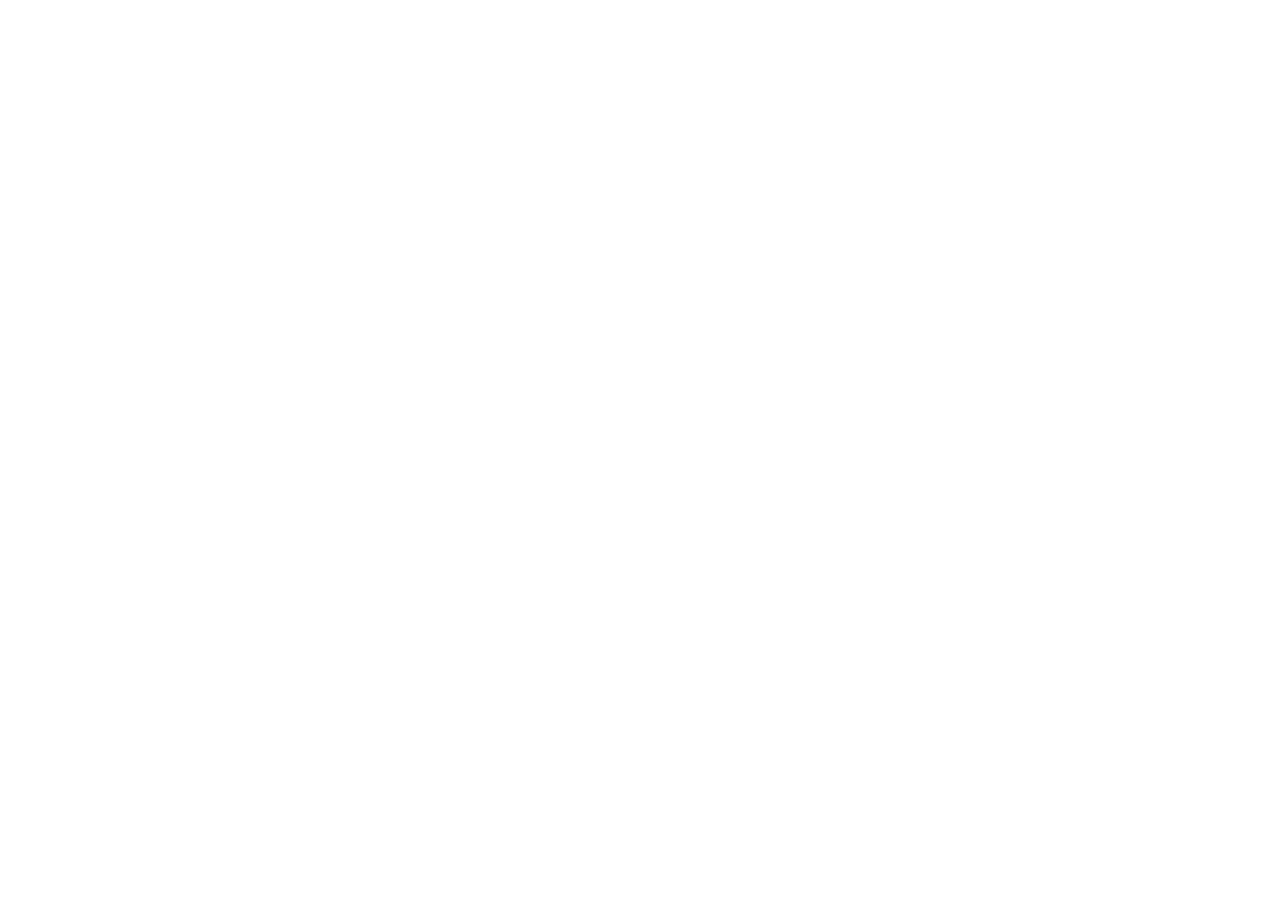
==== pages/about.html @ 27c42c1c "base code" ====
<!DOCTYPE html>
<html lang="en">
<head>
    <meta charset="UTF-8">
    <meta name="viewport" content="width=device-width, initial-scale=1.0">
    <title>About</title>
</head>
<body>
    
</body>
</html>
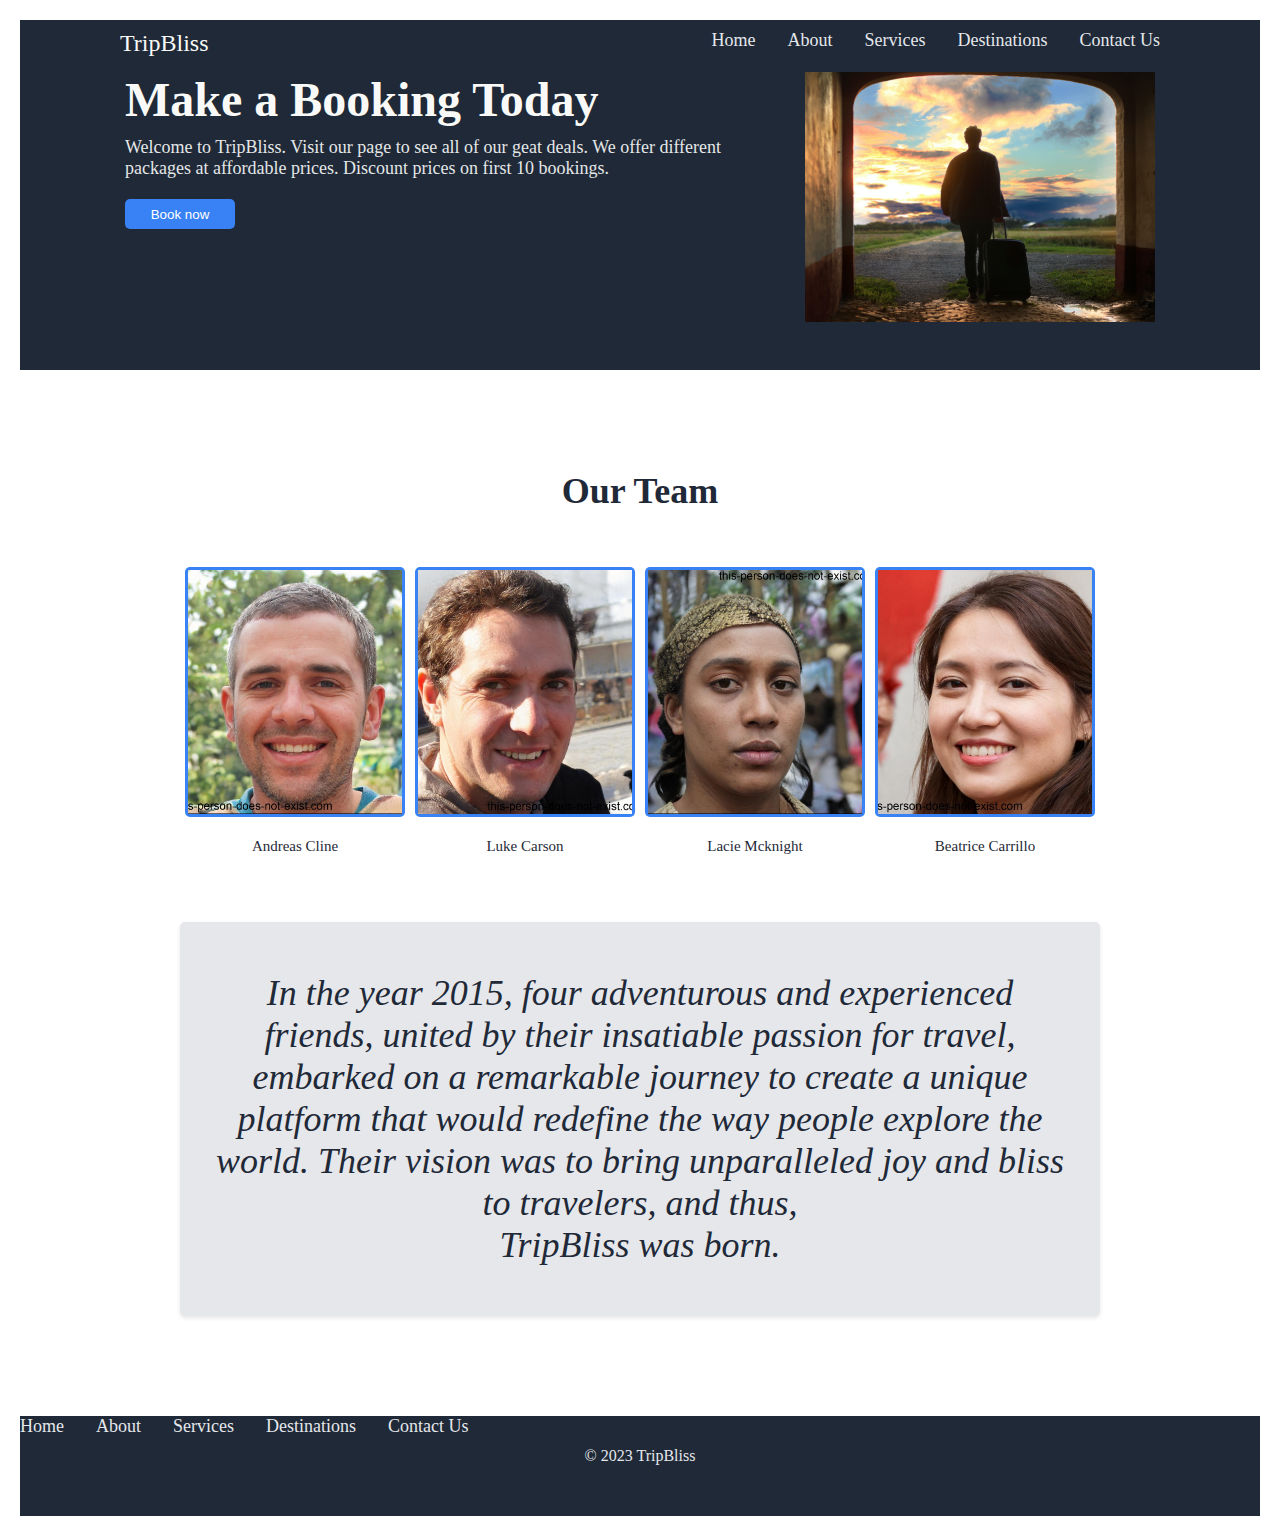
==== commit 2a44e238: "contact+aboutus" ====
--- a/pages/about.html
+++ b/pages/about.html
@@ -1,11 +1,89 @@
 <!DOCTYPE html>
 <html lang="en">
-<head>
-    <meta charset="UTF-8">
-    <meta name="viewport" content="width=device-width, initial-scale=1.0">
+  <head>
+    <meta charset="UTF-8" />
+    <meta name="viewport" content="width=device-width, initial-scale=1.0" />
     <title>About</title>
-</head>
-<body>
-    
-</body>
-</html>+    <link rel="stylesheet" href="../style.css" />
+    <link rel="stylesheet" href="../about.css"/>
+  </head>
+  <body>
+    <!-- Navbar and Header from index.html -->
+    <header>
+      <div class="hero">
+        <div class="logo">TripBliss</div>
+        <nav>
+          <ul>
+            <li><a href="index.html">Home</a></li>
+            <li><a href="./pages/about.html">About</a></li>
+            <li><a href="./pages/services.html">Services</a></li>
+            <li><a href="./pages/destinations.html">Destinations</a></li>
+            <li><a href="./pages/contact.html">Contact Us</a></li>
+          </ul>
+        </nav>
+      </div>
+
+      <div class="hero-image">
+        <section>
+          <h1>Make a Booking Today</h1>
+          <p>
+            Welcome to TripBliss. Visit our page to see all of our geat deals.
+            We offer different packages at affordable prices. Discount prices on
+            first 10 bookings.
+          </p>
+          <button type="submit">Book now</button>
+        </section>
+        <figure>
+          <img src="../images/holiday.jpg" height="auto" alt="man on holiday" />
+        </figure>
+      </div>
+    </header>
+    <main>
+      <div class="our-team">
+        <h1 class="header-text"> Our Team</h1>
+        <div class="image-container">
+          <div class="image-item">
+            <img src="./contact-pictures/person1.jpg" alt="tripbliss team member">
+            <p class="image-caption">Andreas Cline</p>
+          </div>
+          <div class="image-item">
+            <img src="./contact-pictures/person2.jpg" alt="tripbliss team member">
+            <p class="image-caption">Luke Carson</p>
+          </div>
+          <div class="image-item">
+            <img src="./contact-pictures/person3.jpg" alt="tripbliss team member">
+            <p class="image-caption">Lacie Mcknight</p>
+          </div>
+          <div class="image-item">
+            <img src="./contact-pictures/person4.jpg" alt="tripbliss team member">
+            <p class="image-caption">Beatrice Carrillo</p>
+          </div>
+        </div>
+      </div>
+      <div class="history">
+        <p>In the year 2015, four adventurous and experienced friends, united by their insatiable passion for travel, embarked on a remarkable journey to create a unique platform that would redefine the way people explore the world. Their vision was to bring unparalleled joy and bliss to travelers, and thus,<br> TripBliss was born.</p>
+      </div>
+
+      </div>
+    </main>
+    <footer>
+      <nav>
+        <ul>
+          <li><a href="index.html">Home</a></li>
+          <li><a href="./pages/about.html">About</a></li>
+          <li><a href="./pages/services.html">Services</a></li>
+          <li><a href="./pages/destinations.html">Destinations</a></li>
+          <li><a href="./pages/contact.html">Contact Us</a></li>
+        </ul>
+      </nav>
+      <div class="social">
+        <a href="#"><span class="fa fa-facebook-f"></span> </a>
+        <a href="#"><span class="fa fa-twitter"></span> </a>
+        <a href="#"><span class="fa fa-instagram"></span> </a>
+        <a href="#"><span class="fa fa-pinterest"></span> </a>
+      </div>
+      <div class="copyright">&copy; 2023 TripBliss</div>
+    </footer>
+    <!-- CONTENTS   of the Services Page Starts here -->
+  </body>
+</html>
--- a/style.css
+++ b/style.css
@@ -0,0 +1,260 @@
+* {
+    box-sizing: border-box;
+    margin: 0;
+    padding: 0;
+}
+
+header {
+    height: 500px;
+    max-width: 1400px;
+    background-color: #1F2937;
+    padding: 50px;
+    margin: auto;
+}
+.logo {
+    color: #F9FAF8;
+    font-size: 24px;
+    /* max-width: 200px; */
+}
+header .hero {
+    display: flex;
+    justify-content: space-between;
+    
+}
+
+nav ul {
+    display: flex;
+    gap: 2rem;
+    /* justify-content: space-between; */
+
+} 
+ul li {
+
+    list-style-type: none;
+    text-decoration: none;
+    
+    
+}
+ul li a {
+    /* display: flex;
+    justify-content: space-between; */
+    color: #E5E7EB;
+    font-size: 18px;
+    text-decoration: none;
+}
+li a:hover {
+    color: #3882F6;
+}
+
+.hero-image {
+    display: flex;
+    flex-direction: column;
+    color: #E5E7EB;
+    margin: 10px 0;
+    padding: 5px;
+}
+
+.hero-image h1 {
+    font-size: 24px;
+    font-weight: 800;
+    color: #F9FAF8;
+}
+.hero-image p {
+    font-size: 18px;
+    color: #E5E7E7;
+    padding: 10px 0;
+    flex: 1;
+}
+
+button {
+    display: block;
+    background-color: #3882F6;
+    color: #F9FAF8;
+    border: 1px solid #3882F6;
+    border-radius: 5px;
+    padding: 5px 8px;
+    margin: 10px 0;
+    cursor: pointer;
+}
+
+button:hover {
+    transform: scale(0.95);
+}
+.hero-image img {
+    width: 300px;
+}
+main {
+    min-height: 800px;
+}
+
+/*footer*/
+footer {
+    background-color: #1F2937;
+    position: relative;
+    bottom: 0;
+    color: #E5E7EB;
+    max-width: 1400px;
+    height: 100px;
+}
+
+.social {
+    display: flex;
+    justify-content: center;
+    gap: 5rem;
+    align-items: flex-end;
+    color: #E5E7EB;
+    font-size: large;
+}
+.social a {
+    color: #E5E7E7;
+    align-items: flex-end;
+}
+.copyright {
+    display: flex;
+    justify-content: center;
+    align-items: end;
+    margin: 5px 0;
+    padding: 5px;
+}
+main {
+    padding-left: 10rem;
+    padding-right: 10rem ;
+    padding-top: 100px;
+    padding-bottom: 100px;
+    color:#1f2937;
+}
+
+p{
+    padding-top: 20px;
+    padding-bottom: 20px;
+}
+
+.divOffers,
+.divExplore {
+    display: flex;
+    justify-content: space-between;
+}
+
+.card {
+    height: 10rem;
+    width: 32rem;
+    border-radius: 20px;
+    overflow: hidden;
+    box-shadow: 0px 0px 10px 1px #E5E7EB;
+}
+
+.card.first {
+    display: flex;
+    flex-direction: row;
+    justify-content: space-between;
+}
+
+.card.second {
+    position: relative;
+    text-align: center;
+}
+
+.smallCardDiv{
+    display: flex;
+    flex-direction: column;
+    align-items: center;  
+}
+
+button{
+    background-color: #3882f6;
+    color: white;
+    border: 0 none;
+    border-radius: 5px;
+    height: 30px;
+    z-index: 1;
+    width: 110px;
+}
+
+.buttonParis {
+    position: absolute;
+    top: 30%;
+    left: 20%;
+    padding: 0;
+    width: 160px;
+    font-size: 16px;
+    height: 40px;
+    margin: 15px 0 0 180px;
+}
+.smallCard {
+    height: 10rem;
+    width: 12rem;
+    border-radius: 20px;
+    overflow: hidden;
+    box-shadow: 0px 0px 10px 1px #E5E7EB;
+}
+
+.quote{
+    background-color: #E5E7EB;
+    color: #1f2937;
+    height: 8rem;
+    margin-top: 60px;
+    border-radius: 20px;
+    display: flex;
+    justify-content: center;
+    align-items: center;
+    flex-direction: column;
+}
+
+.parisDiv{
+    padding-left: 30px;
+    display: flex;
+    flex-direction: column;
+    align-items: center;
+    justify-content: center;
+}
+
+.help{
+    display: flex;
+    justify-content: center;
+    margin-top: 40px;
+    align-items: center;
+    flex-direction: row; 
+}
+
+.helpDiv{
+    display: flex;
+    justify-content: center;
+    margin-top: 40px;
+    align-items: center;
+    flex-direction: row; 
+    background-color: #3882f6;
+    color: white;
+    height: 6rem;
+    border-radius: 20px;
+    width: 40rem;
+
+}
+
+.buttonHelp{
+    border-color: white;
+    border: solid 2px;
+    margin-left: 20px;
+}
+/*media queries for larger screens*/
+
+@media screen and (min-width: 768px) {
+    header {
+        height: 350px;
+        padding: 10px 100px;
+    }
+    
+    .hero-image {
+        flex-direction: row;
+    }
+    .hero-image h1 {
+        font-size: 48px;
+    }
+    .hero-image p {
+        margin-right: 50px;
+        padding-right: 20px;
+    }
+    .hero-image img {
+        width: 350px;
+        height: auto;
+    }
+}--- a/about.css
+++ b/about.css
@@ -0,0 +1,48 @@
+body{
+    max-width: 1400px;
+    margin: 0 auto;
+    padding:20px;
+    font-family:'Roboto';
+}
+.our-team .header-text{
+font-family:'Roboto';
+font-size:36px;
+color: #1f2937;
+text-align:center;
+}
+.image-container {
+    display: flex;
+    justify-content: space-evenly;
+    padding-top:50px;
+  }
+
+  .image-item {
+    flex: 1;
+    margin: 5px;
+    border-radius: 5px;
+    border: 3px solid #3882F6;
+    width: 250px;
+    height:250px;
+  }
+
+  .image-item img {
+    width: 100%;
+    height: 100%;
+    object-fit: cover;
+  }
+  .image-caption {
+    text-align: center;
+    font-size: 15px;
+    margin-top: 0px;
+  }
+  .history{
+    font-family:'Roboto Light';
+    font-style:italic;
+    font-size:36px;
+    margin-top:100px;
+    padding:30px;
+    text-align: center;
+    background-color: #e5e7eb;
+    border-radius: 5px;
+    box-shadow: 0 2px 4px rgba(0, 0, 0, 0.1);
+  }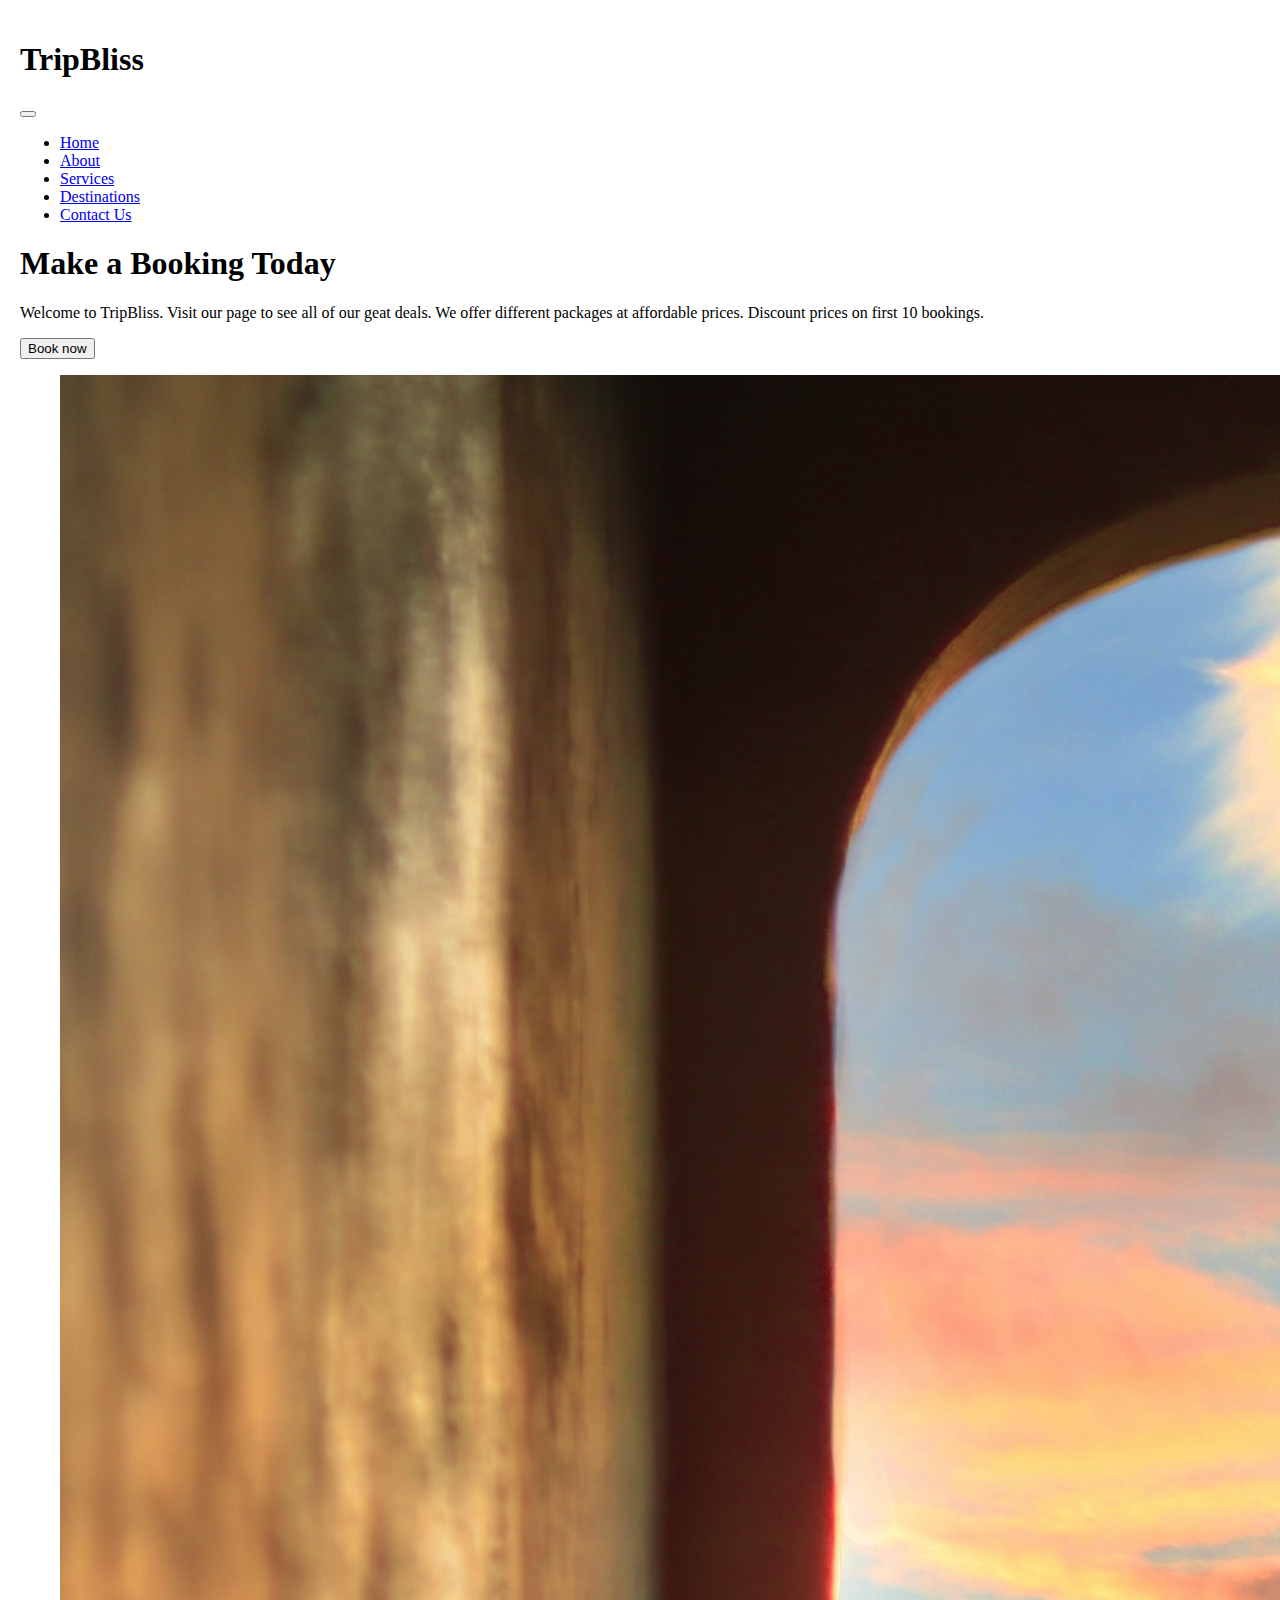
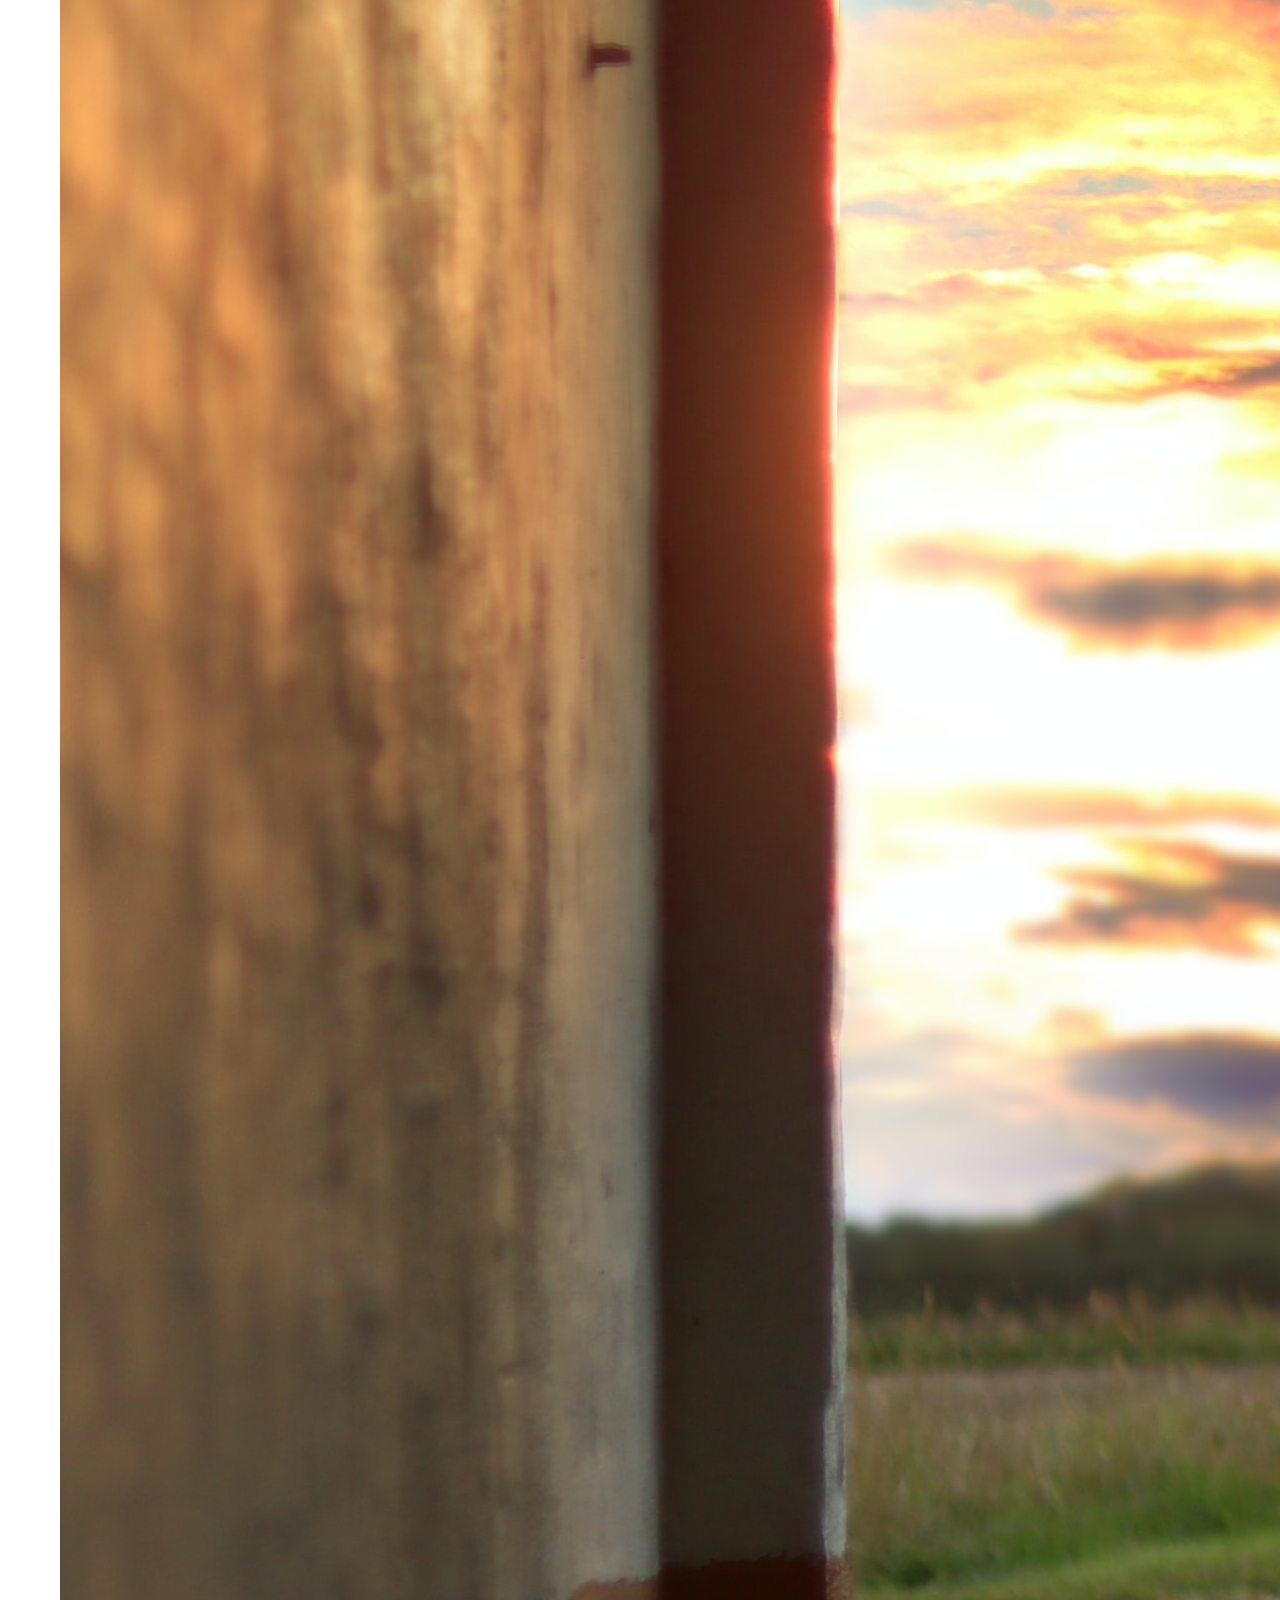
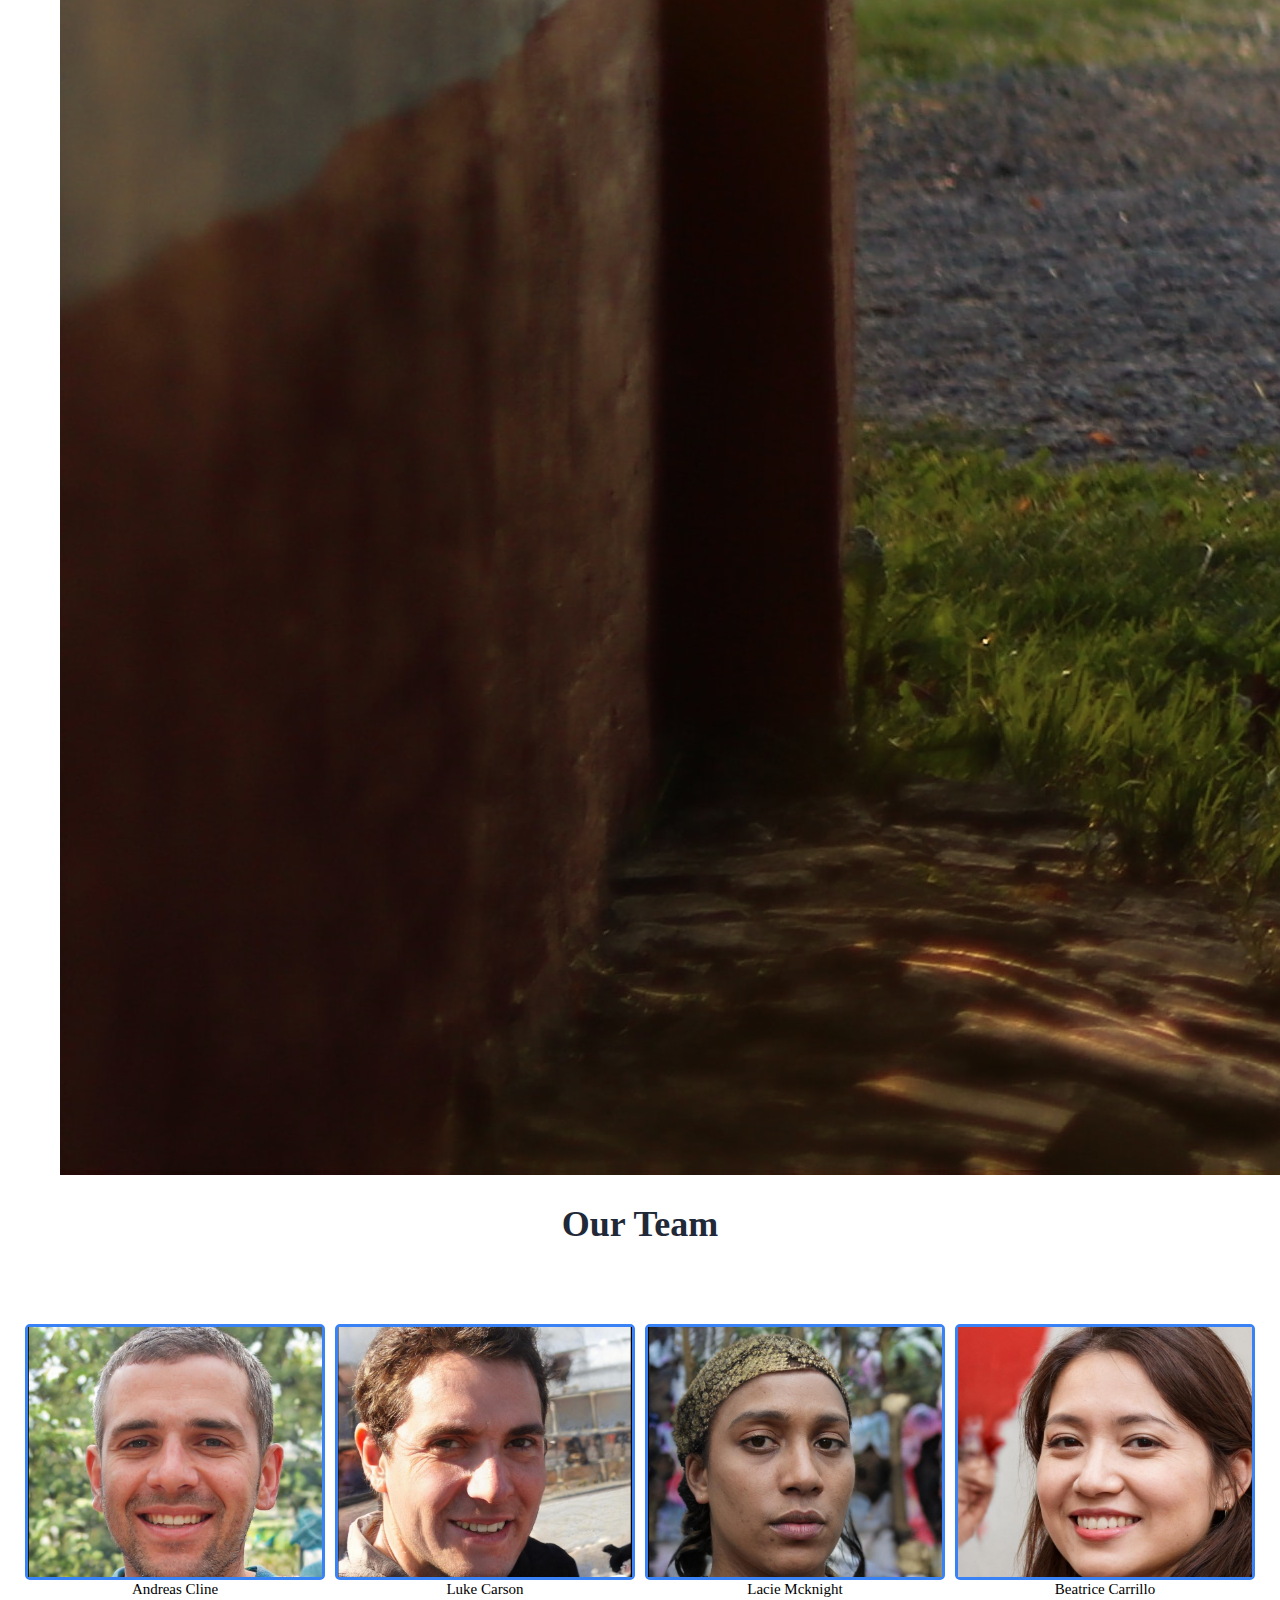
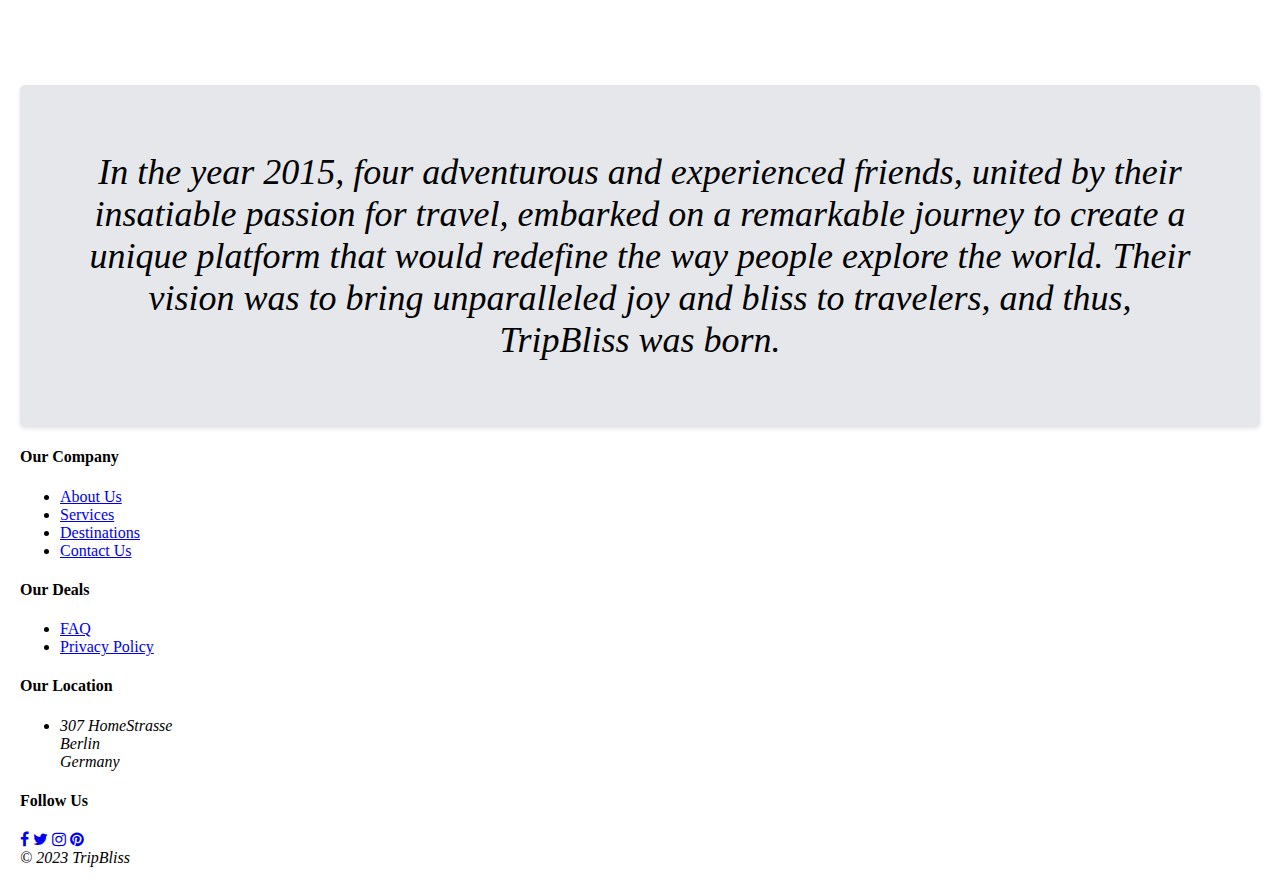
==== commit 92eb89cc: "kene changes" ====
--- a/pages/about.html
+++ b/pages/about.html
@@ -4,21 +4,31 @@
     <meta charset="UTF-8" />
     <meta name="viewport" content="width=device-width, initial-scale=1.0" />
     <title>About</title>
-    <link rel="stylesheet" href="../style.css" />
+    <link rel="stylesheet" href="style.css" />
     <link rel="stylesheet" href="../about.css"/>
+    <link
+      rel="stylesheet"
+      href="https://cdnjs.cloudflare.com/ajax/libs/font-awesome/4.7.0/css/font-awesome.min.css"
+    />
   </head>
   <body>
     <!-- Navbar and Header from index.html -->
     <header>
       <div class="hero">
-        <div class="logo">TripBliss</div>
+        <section class="header-title">
+          <h1>TripBliss</h1>
+          <button class="menu-button">
+            <div class="menu-icon"></div>
+          </button>
+        </section>
+
         <nav>
           <ul>
-            <li><a href="index.html">Home</a></li>
-            <li><a href="./pages/about.html">About</a></li>
-            <li><a href="./pages/services.html">Services</a></li>
-            <li><a href="./pages/destinations.html">Destinations</a></li>
-            <li><a href="./pages/contact.html">Contact Us</a></li>
+            <li><a href="../index.html">Home</a></li>
+            <li><a href="./about.html">About</a></li>
+            <li><a href="./services.html">Services</a></li>
+            <li><a href="./destinations.html">Destinations</a></li>
+            <li><a href="./contact.html">Contact Us</a></li>
           </ul>
         </nav>
       </div>
@@ -67,22 +77,51 @@
       </div>
     </main>
     <footer>
-      <nav>
-        <ul>
-          <li><a href="index.html">Home</a></li>
-          <li><a href="./pages/about.html">About</a></li>
-          <li><a href="./pages/services.html">Services</a></li>
-          <li><a href="./pages/destinations.html">Destinations</a></li>
-          <li><a href="./pages/contact.html">Contact Us</a></li>
-        </ul>
-      </nav>
-      <div class="social">
-        <a href="#"><span class="fa fa-facebook-f"></span> </a>
-        <a href="#"><span class="fa fa-twitter"></span> </a>
-        <a href="#"><span class="fa fa-instagram"></span> </a>
-        <a href="#"><span class="fa fa-pinterest"></span> </a>
-      </div>
-      <div class="copyright">&copy; 2023 TripBliss</div>
+      <section class="wrapper">
+        <div class="footer-col">
+          <h4>Our Company</h4>
+          <ul>
+            <li><a href="./about.html">About Us</a></li>
+            <li><a href="./services.html">Services</a></li>
+            <li><a href="./destinations.html">Destinations</a></li>
+            <li><a href="./contact.html">Contact Us</a></li>
+          </ul>
+        </div>
+
+        <div class="footer-col">
+          <h4>Our Deals</h4>  
+          <ul>
+            <li><a href="#FAQ">FAQ</a></li>
+            <li><a href="#">Privacy Policy</a></li>
+          </ul>
+        </div>
+          
+        <div class="footer-col">
+          <h4>Our Location</h4>
+          <ul>
+            <li>
+              <address>
+                <p>
+                  307 HomeStrasse <br />
+                  Berlin <br />
+                  Germany
+                </p>
+              </address>
+            </li>
+          </ul>
+        </div>
+
+        <div class="footer-col">
+          <div class="social-links"><h4>Follow Us</h4>
+            <a href="#"><span class="fa fa-facebook-f"></span></a>
+            <a href="#"><span class="fa fa-twitter"></span></a>
+            <a href="#"><span class="fa fa-instagram"></span></a>
+            <a href="#"><span class="fa fa-pinterest"></a>
+          </div>
+        </div>
+      </section>
+
+      <div class="copyright"> <em>&copy; 2023 TripBliss</em></div> 
     </footer>
     <!-- CONTENTS   of the Services Page Starts here -->
   </body>
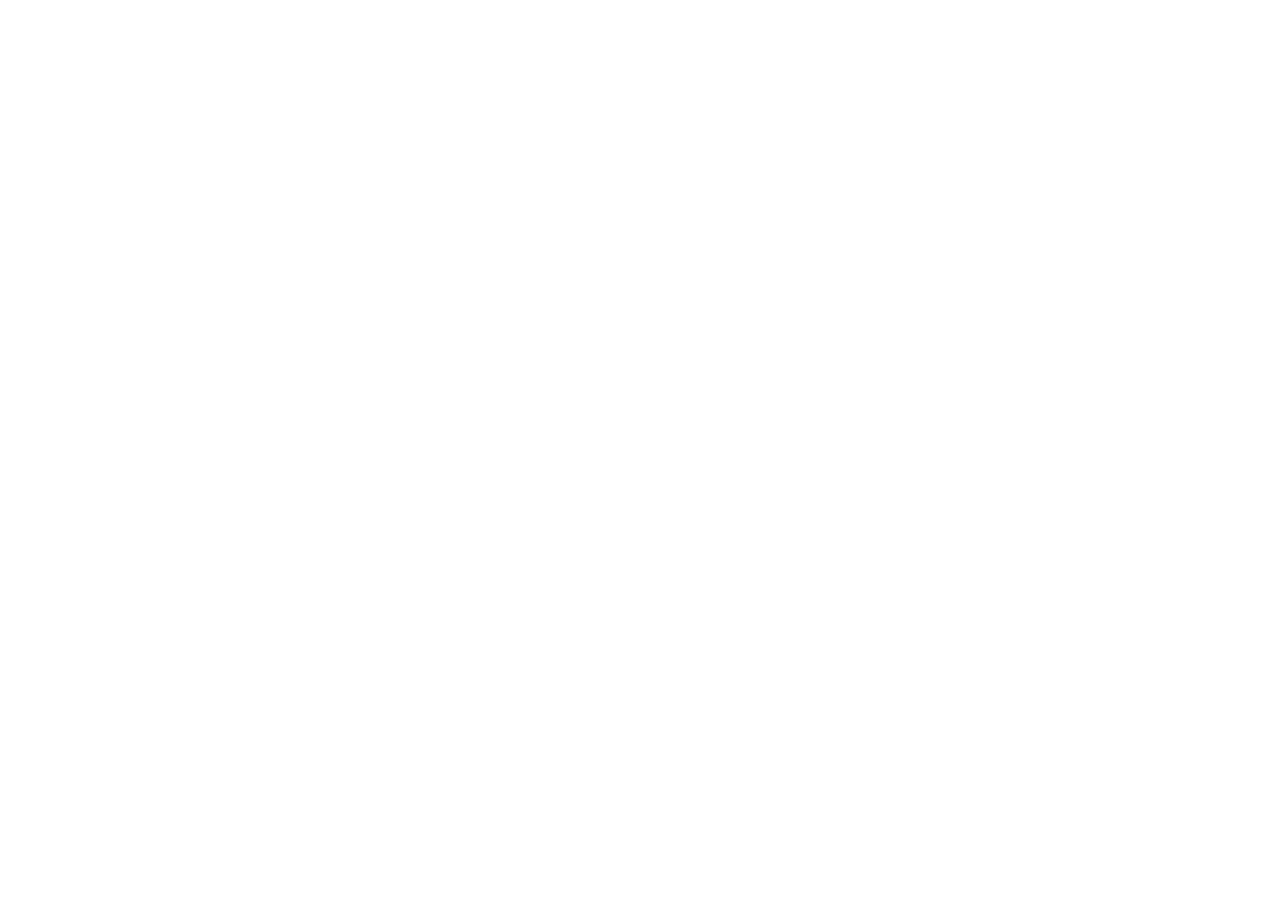
==== commit df395f05: "Merge branch 'main' into layna" ====
--- a/pages/about.html
+++ b/pages/about.html
@@ -4,125 +4,8 @@
     <meta charset="UTF-8" />
     <meta name="viewport" content="width=device-width, initial-scale=1.0" />
     <title>About</title>
-    <link rel="stylesheet" href="style.css" />
-    <link rel="stylesheet" href="../about.css"/>
-    <link
-      rel="stylesheet"
-      href="https://cdnjs.cloudflare.com/ajax/libs/font-awesome/4.7.0/css/font-awesome.min.css"
-    />
-  </head>
-  <body>
-    <!-- Navbar and Header from index.html -->
-    <header>
-      <div class="hero">
-        <section class="header-title">
-          <h1>TripBliss</h1>
-          <button class="menu-button">
-            <div class="menu-icon"></div>
-          </button>
-        </section>
-
-        <nav>
-          <ul>
-            <li><a href="../index.html">Home</a></li>
-            <li><a href="./about.html">About</a></li>
-            <li><a href="./services.html">Services</a></li>
-            <li><a href="./destinations.html">Destinations</a></li>
-            <li><a href="./contact.html">Contact Us</a></li>
-          </ul>
-        </nav>
-      </div>
-
-      <div class="hero-image">
-        <section>
-          <h1>Make a Booking Today</h1>
-          <p>
-            Welcome to TripBliss. Visit our page to see all of our geat deals.
-            We offer different packages at affordable prices. Discount prices on
-            first 10 bookings.
-          </p>
-          <button type="submit">Book now</button>
-        </section>
-        <figure>
-          <img src="../images/holiday.jpg" height="auto" alt="man on holiday" />
-        </figure>
-      </div>
-    </header>
-    <main>
-      <div class="our-team">
-        <h1 class="header-text"> Our Team</h1>
-        <div class="image-container">
-          <div class="image-item">
-            <img src="./contact-pictures/person1.jpg" alt="tripbliss team member">
-            <p class="image-caption">Andreas Cline</p>
-          </div>
-          <div class="image-item">
-            <img src="./contact-pictures/person2.jpg" alt="tripbliss team member">
-            <p class="image-caption">Luke Carson</p>
-          </div>
-          <div class="image-item">
-            <img src="./contact-pictures/person3.jpg" alt="tripbliss team member">
-            <p class="image-caption">Lacie Mcknight</p>
-          </div>
-          <div class="image-item">
-            <img src="./contact-pictures/person4.jpg" alt="tripbliss team member">
-            <p class="image-caption">Beatrice Carrillo</p>
-          </div>
-        </div>
-      </div>
-      <div class="history">
-        <p>In the year 2015, four adventurous and experienced friends, united by their insatiable passion for travel, embarked on a remarkable journey to create a unique platform that would redefine the way people explore the world. Their vision was to bring unparalleled joy and bliss to travelers, and thus,<br> TripBliss was born.</p>
-      </div>
-
-      </div>
-    </main>
-    <footer>
-      <section class="wrapper">
-        <div class="footer-col">
-          <h4>Our Company</h4>
-          <ul>
-            <li><a href="./about.html">About Us</a></li>
-            <li><a href="./services.html">Services</a></li>
-            <li><a href="./destinations.html">Destinations</a></li>
-            <li><a href="./contact.html">Contact Us</a></li>
-          </ul>
-        </div>
-
-        <div class="footer-col">
-          <h4>Our Deals</h4>  
-          <ul>
-            <li><a href="#FAQ">FAQ</a></li>
-            <li><a href="#">Privacy Policy</a></li>
-          </ul>
-        </div>
-          
-        <div class="footer-col">
-          <h4>Our Location</h4>
-          <ul>
-            <li>
-              <address>
-                <p>
-                  307 HomeStrasse <br />
-                  Berlin <br />
-                  Germany
-                </p>
-              </address>
-            </li>
-          </ul>
-        </div>
-
-        <div class="footer-col">
-          <div class="social-links"><h4>Follow Us</h4>
-            <a href="#"><span class="fa fa-facebook-f"></span></a>
-            <a href="#"><span class="fa fa-twitter"></span></a>
-            <a href="#"><span class="fa fa-instagram"></span></a>
-            <a href="#"><span class="fa fa-pinterest"></a>
-          </div>
-        </div>
-      </section>
-
-      <div class="copyright"> <em>&copy; 2023 TripBliss</em></div> 
-    </footer>
-    <!-- CONTENTS   of the Services Page Starts here -->
-  </body>
+</head>
+<body>
+    
+</body>
 </html>
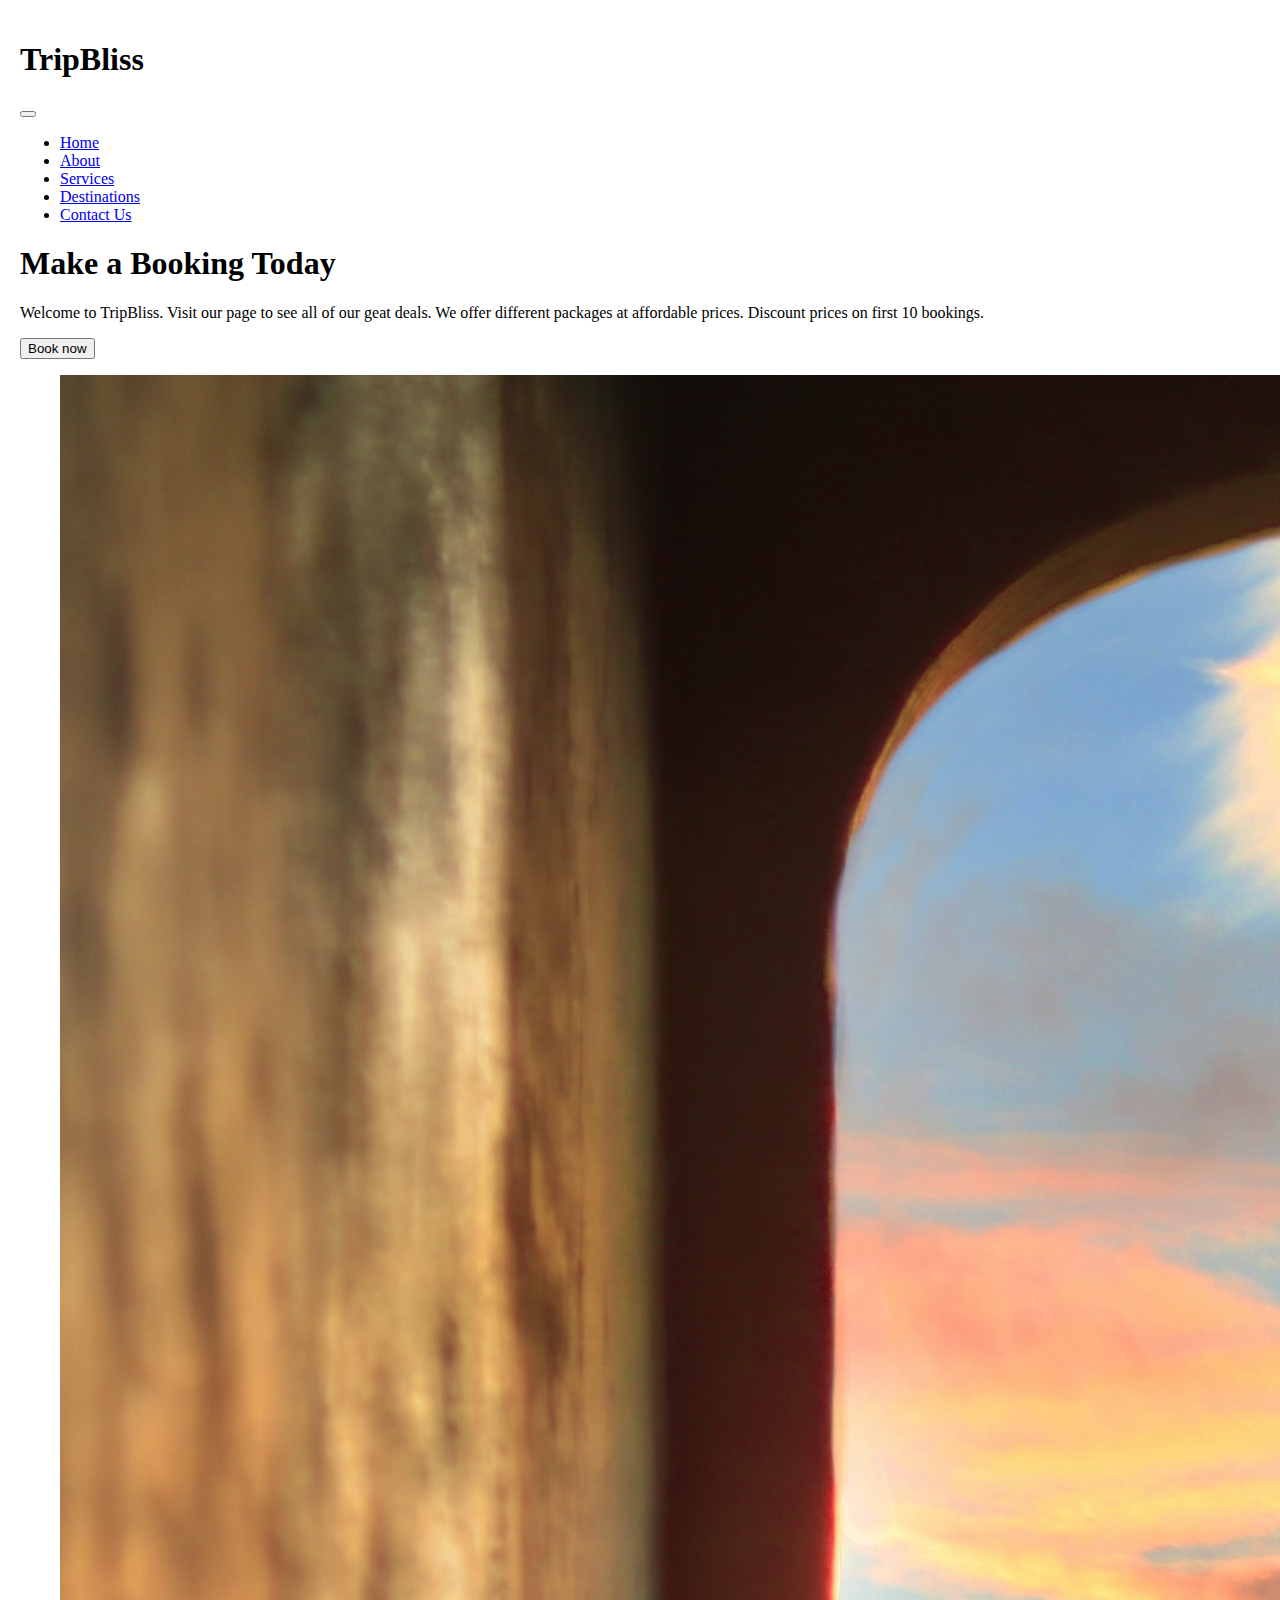
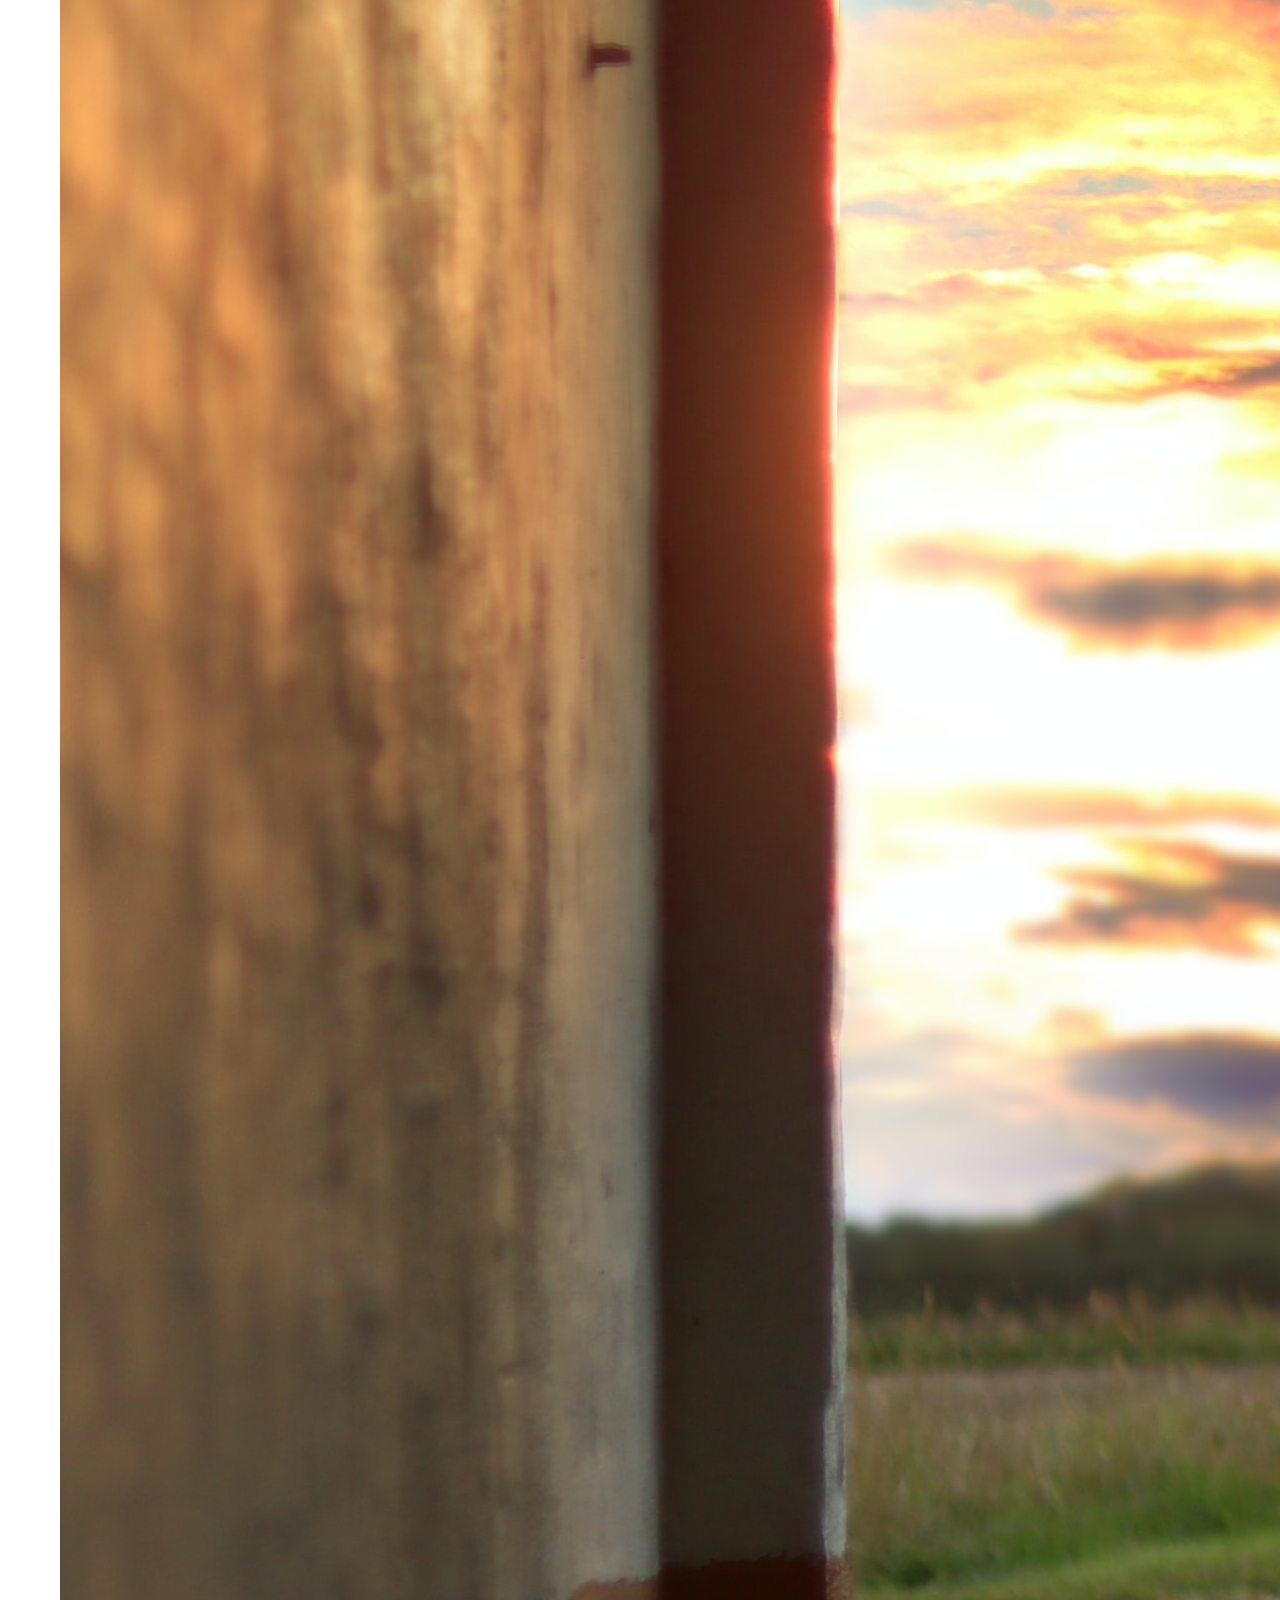
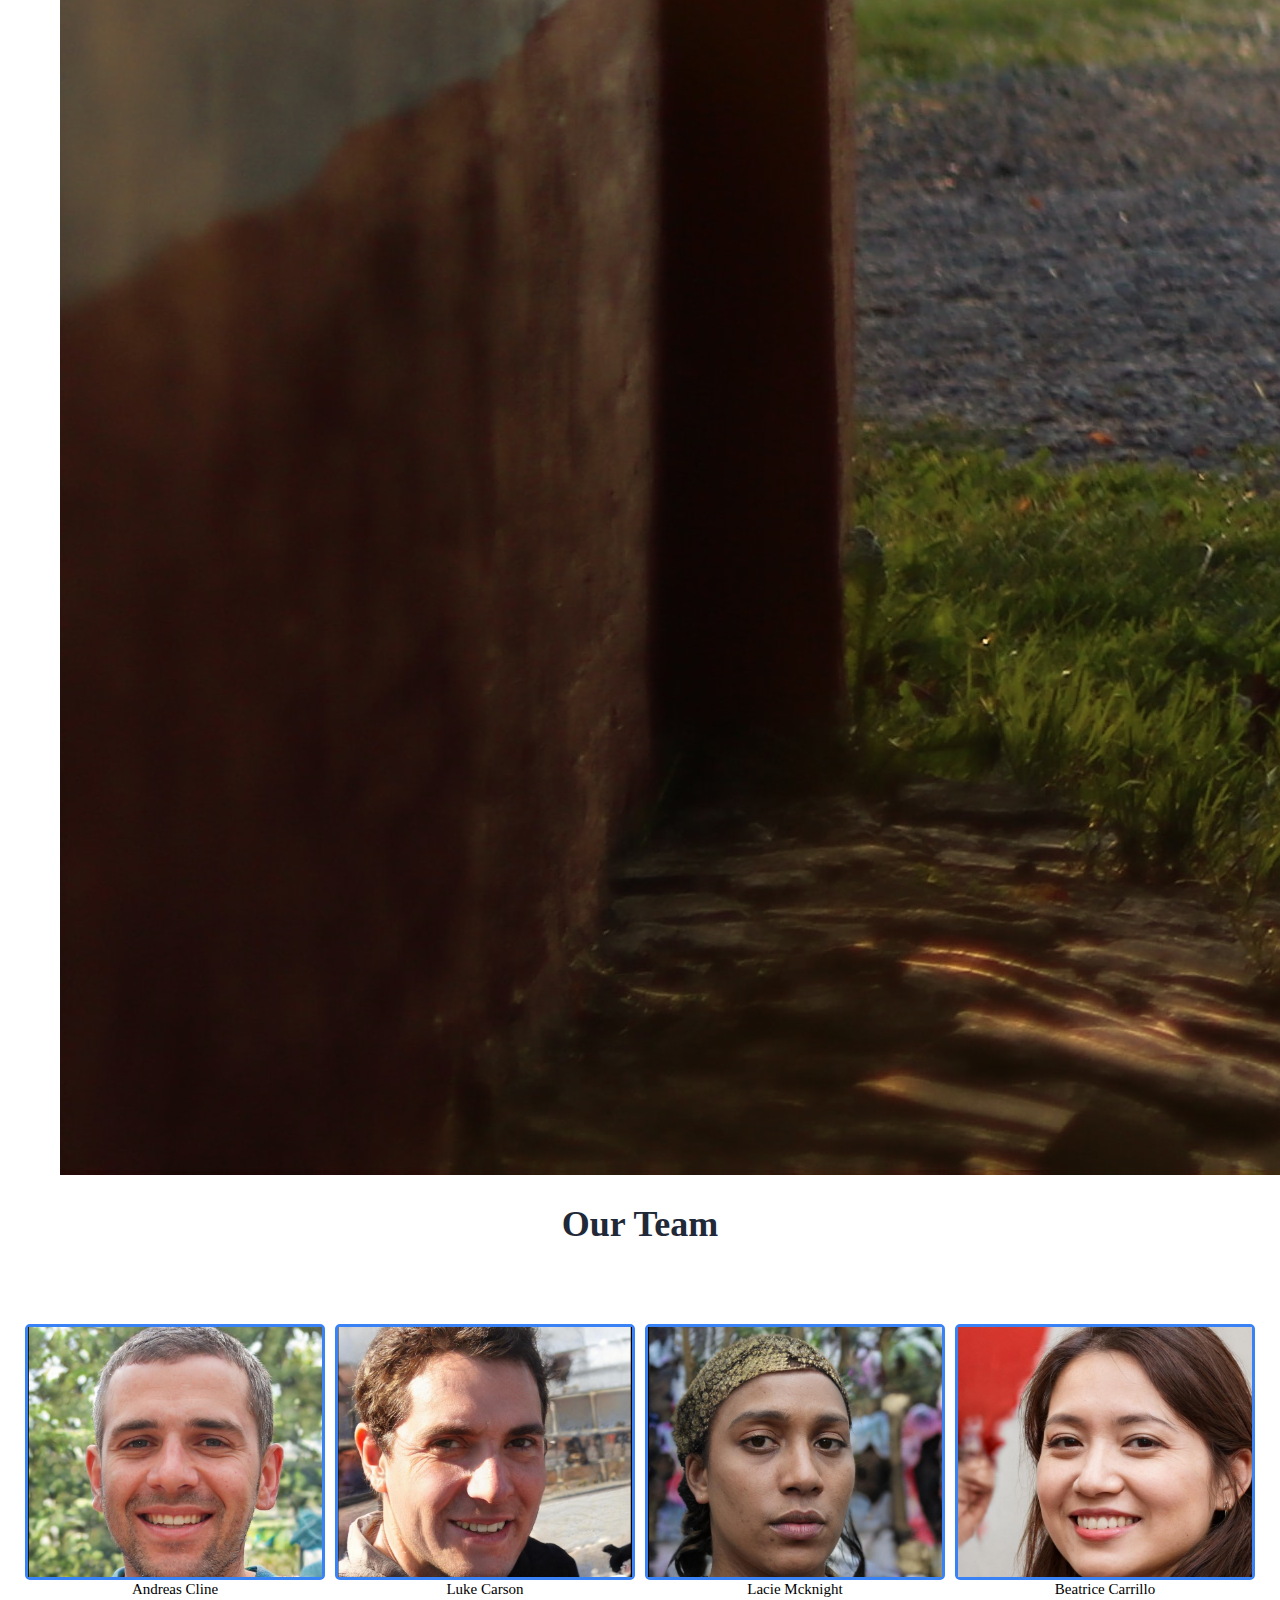
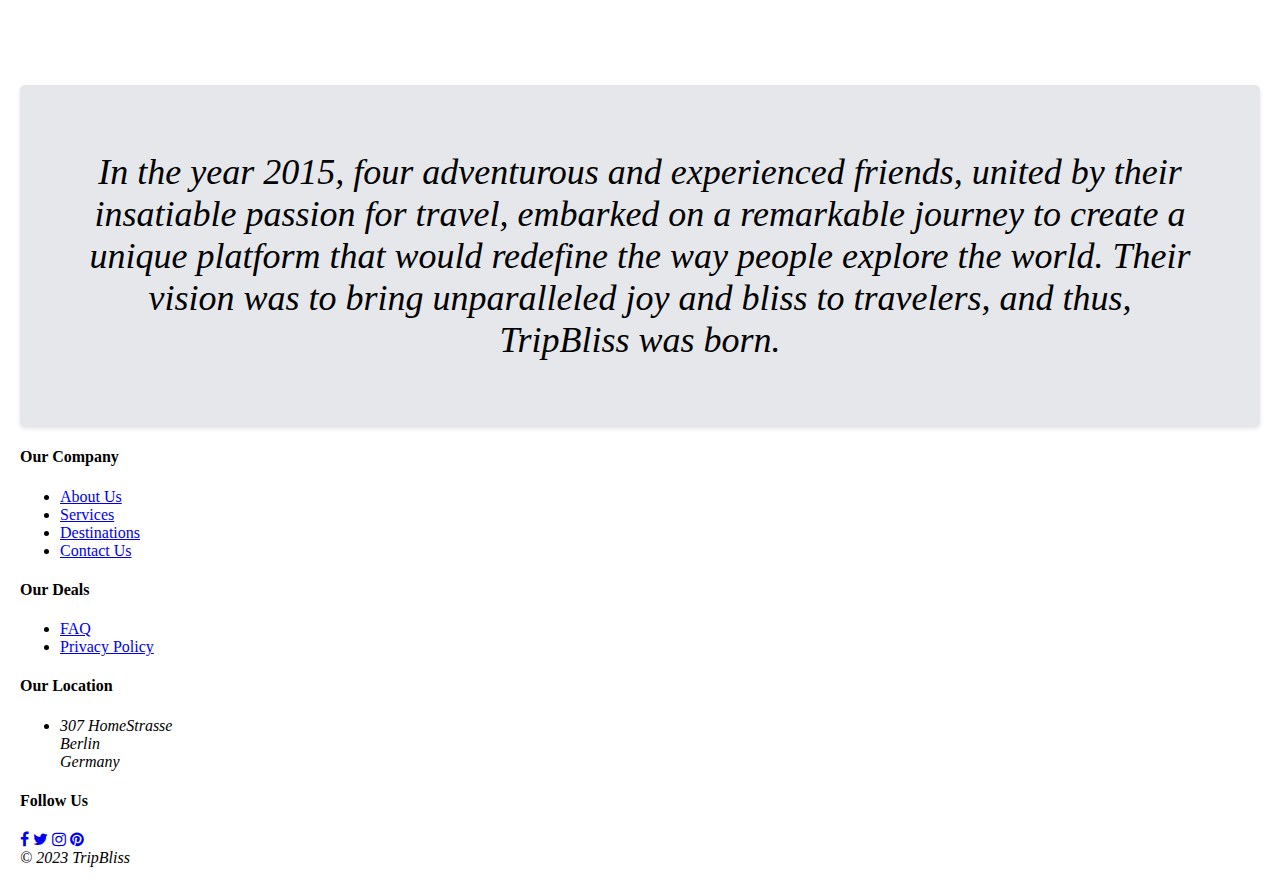
==== commit dea470a6: "r" ====
--- a/pages/about.html
+++ b/pages/about.html
@@ -4,8 +4,125 @@
     <meta charset="UTF-8" />
     <meta name="viewport" content="width=device-width, initial-scale=1.0" />
     <title>About</title>
-</head>
-<body>
-    
-</body>
+    <link rel="stylesheet" href="style.css" />
+    <link rel="stylesheet" href="../about.css"/>
+    <link
+      rel="stylesheet"
+      href="https://cdnjs.cloudflare.com/ajax/libs/font-awesome/4.7.0/css/font-awesome.min.css"
+    />
+  </head>
+  <body>
+    <!-- Navbar and Header from index.html -->
+    <header>
+      <div class="hero">
+        <section class="header-title">
+          <h1>TripBliss</h1>
+          <button class="menu-button">
+            <div class="menu-icon"></div>
+          </button>
+        </section>
+
+        <nav>
+          <ul>
+            <li><a href="../index.html">Home</a></li>
+            <li><a href="./about.html">About</a></li>
+            <li><a href="./services.html">Services</a></li>
+            <li><a href="./destinations.html">Destinations</a></li>
+            <li><a href="./contact.html">Contact Us</a></li>
+          </ul>
+        </nav>
+      </div>
+
+      <div class="hero-image">
+        <section>
+          <h1>Make a Booking Today</h1>
+          <p>
+            Welcome to TripBliss. Visit our page to see all of our geat deals.
+            We offer different packages at affordable prices. Discount prices on
+            first 10 bookings.
+          </p>
+          <button type="submit">Book now</button>
+        </section>
+        <figure>
+          <img src="../images/holiday.jpg" height="auto" alt="man on holiday" />
+        </figure>
+      </div>
+    </header>
+    <main>
+      <div class="our-team">
+        <h1 class="header-text"> Our Team</h1>
+        <div class="image-container">
+          <div class="image-item">
+            <img src="./contact-pictures/person1.jpg" alt="tripbliss team member">
+            <p class="image-caption">Andreas Cline</p>
+          </div>
+          <div class="image-item">
+            <img src="./contact-pictures/person2.jpg" alt="tripbliss team member">
+            <p class="image-caption">Luke Carson</p>
+          </div>
+          <div class="image-item">
+            <img src="./contact-pictures/person3.jpg" alt="tripbliss team member">
+            <p class="image-caption">Lacie Mcknight</p>
+          </div>
+          <div class="image-item">
+            <img src="./contact-pictures/person4.jpg" alt="tripbliss team member">
+            <p class="image-caption">Beatrice Carrillo</p>
+          </div>
+        </div>
+      </div>
+      <div class="history">
+        <p>In the year 2015, four adventurous and experienced friends, united by their insatiable passion for travel, embarked on a remarkable journey to create a unique platform that would redefine the way people explore the world. Their vision was to bring unparalleled joy and bliss to travelers, and thus,<br> TripBliss was born.</p>
+      </div>
+
+      </div>
+    </main>
+    <footer>
+      <section class="wrapper">
+        <div class="footer-col">
+          <h4>Our Company</h4>
+          <ul>
+            <li><a href="./about.html">About Us</a></li>
+            <li><a href="./services.html">Services</a></li>
+            <li><a href="./destinations.html">Destinations</a></li>
+            <li><a href="./contact.html">Contact Us</a></li>
+          </ul>
+        </div>
+
+        <div class="footer-col">
+          <h4>Our Deals</h4>  
+          <ul>
+            <li><a href="#FAQ">FAQ</a></li>
+            <li><a href="#">Privacy Policy</a></li>
+          </ul>
+        </div>
+          
+        <div class="footer-col">
+          <h4>Our Location</h4>
+          <ul>
+            <li>
+              <address>
+                <p>
+                  307 HomeStrasse <br />
+                  Berlin <br />
+                  Germany
+                </p>
+              </address>
+            </li>
+          </ul>
+        </div>
+
+        <div class="footer-col">
+          <div class="social-links"><h4>Follow Us</h4>
+            <a href="#"><span class="fa fa-facebook-f"></span></a>
+            <a href="#"><span class="fa fa-twitter"></span></a>
+            <a href="#"><span class="fa fa-instagram"></span></a>
+            <a href="#"><span class="fa fa-pinterest"></a>
+          </div>
+        </div>
+      </section>
+
+      <div class="copyright"> <em>&copy; 2023 TripBliss</em></div> 
+    </footer>
+    <!-- CONTENTS   of the Services Page Starts here -->
+  </body>
 </html>
--- a/about.css
+++ b/about.css
@@ -0,0 +1,48 @@
+body{
+    max-width: 1400px;
+    margin: 0 auto;
+    padding:20px;
+    font-family:'Roboto';
+}
+.our-team .header-text{
+font-family:'Roboto';
+font-size:36px;
+color: #1f2937;
+text-align:center;
+}
+.image-container {
+    display: flex;
+    justify-content: space-evenly;
+    padding-top:50px;
+  }
+
+  .image-item {
+    flex: 1;
+    margin: 5px;
+    border-radius: 5px;
+    border: 3px solid #3882F6;
+    width: 250px;
+    height:250px;
+  }
+
+  .image-item img {
+    width: 100%;
+    height: 100%;
+    object-fit: cover;
+  }
+  .image-caption {
+    text-align: center;
+    font-size: 15px;
+    margin-top: 0px;
+  }
+  .history{
+    font-family:'Roboto Light';
+    font-style:italic;
+    font-size:36px;
+    margin-top:100px;
+    padding:30px;
+    text-align: center;
+    background-color: #e5e7eb;
+    border-radius: 5px;
+    box-shadow: 0 2px 4px rgba(0, 0, 0, 0.1);
+  }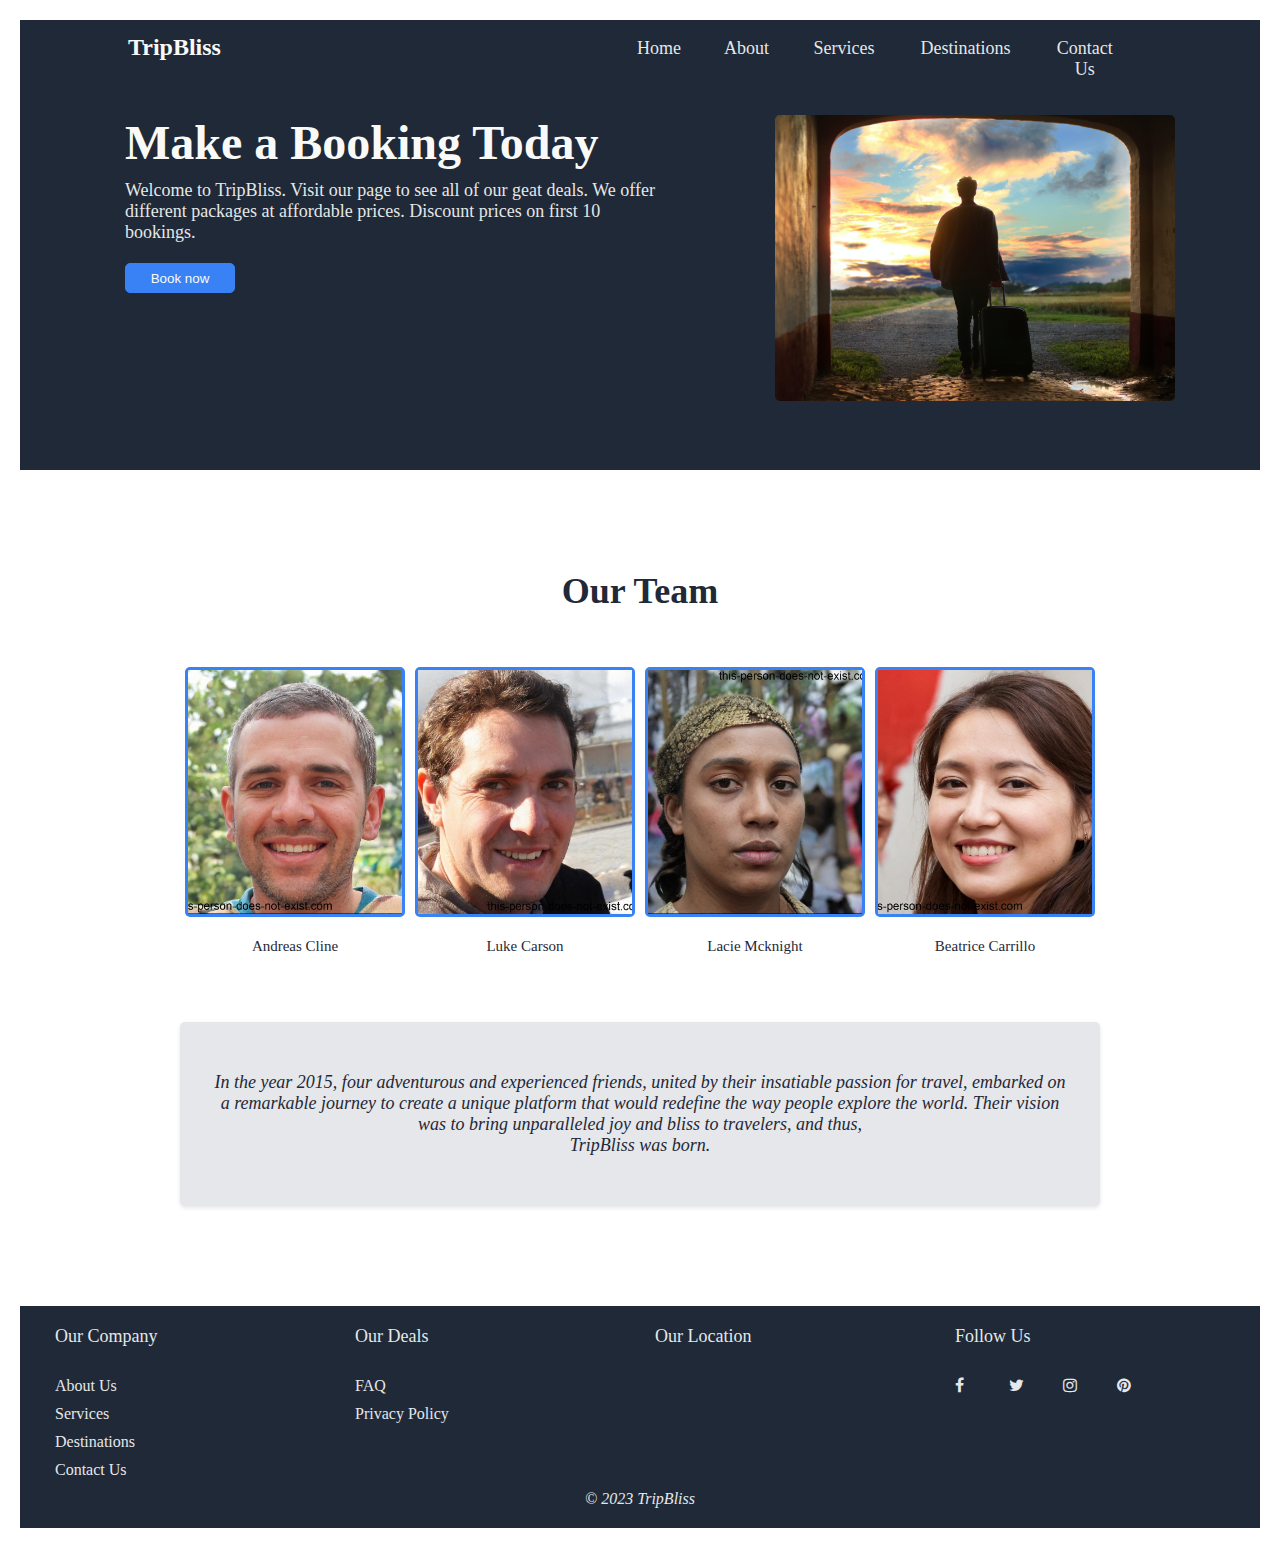
==== commit 9f2647c4: "changes" ====
--- a/pages/about.html
+++ b/pages/about.html
@@ -4,7 +4,7 @@
     <meta charset="UTF-8" />
     <meta name="viewport" content="width=device-width, initial-scale=1.0" />
     <title>About</title>
-    <link rel="stylesheet" href="style.css" />
+    <link rel="stylesheet" href="../style.css" />
     <link rel="stylesheet" href="../about.css"/>
     <link
       rel="stylesheet"
--- a/style.css
+++ b/style.css
@@ -0,0 +1,478 @@
+* {
+    box-sizing: border-box;
+    margin: 0;
+    padding: 0;
+}
+
+@font-face {
+    font-family: "Roboto", sans-serif;
+    src: url(./fonts/Roboto-Regular.ttf);
+}
+
+header {
+    height: 500px;
+    overflow: hidden;
+    max-width: 1400px;
+    background-color: #1F2937;
+    padding: 20px;
+    margin: auto;
+    /* position: relative; */
+}
+
+.header-title {
+    padding: 0.25rem 0.5rem;
+    display: flex;
+    flex-flow: row nowrap;
+    justify-content: space-between;
+}
+
+.menu-button {
+    background-color: transparent;
+    border: none;
+    width: 48px;
+    height: 48px;
+    display: flex;
+    justify-content: center;
+    align-items: center;
+    position: relative;
+}
+
+.menu-icon,
+.menu-icon::before,
+.menu-icon::after {
+    background-color: #E5E7E7;
+    width: 30px;
+    height: 3px;
+    border-radius: 5px;
+    position: absolute;
+    transition: all 0.5s;
+}
+
+.menu-icon::before,
+.menu-icon::after {
+    content: "";
+}
+
+.menu-icon::before {
+    transform: translate(-15px, -12px);
+}
+
+.menu-icon::after {
+    transform: translate(-15px, 12px);
+}
+
+.header-title h1 {
+    color: #F9FAF8;
+    font-size: 24px;
+    /* max-width: 200px; */
+}
+
+:is(.header-title:hover, .header-title:focus-within) .menu-icon {
+    background-color: transparent;
+}
+
+:is(.header-title:hover, .header-title:focus-within) .menu-icon::before {
+    transform: translateX(-15px) rotate(45deg);
+}
+
+:is(.header-title:hover, .header-title:focus-within) .menu-icon::after {
+    transform: translateX(-15px) rotate(-45deg);
+}
+
+:is(.hero:hover, .hero:focus-within) nav {
+    display: block;
+}
+
+header nav {
+    display: none;
+    transform-origin: top center;
+    animation: showMenu 0.5s ease forwards;
+}
+
+@keyframes showMenu {
+    0% {
+        transform: scaleY(0);
+    }
+
+    80% {
+        transform: scaleY(1.2);
+    }
+
+    100% {
+        transform: scaleY(1);
+    }
+}
+
+header nav ul {
+    list-style-type: none;
+    text-decoration: none;
+    display: flex;
+    flex-flow: column nowrap;
+}
+
+header nav ul li {
+    padding: 0.5rem;
+    border-top: 1px solid #E5E7EB;
+    background-color: #1F2937;
+}
+
+header nav li a {
+    display: block;
+    text-align: center;
+    color: #E5E7EB;
+    font-size: 18px;
+    width: 80%;
+    margin: auto;
+    text-decoration: none;
+}
+
+nav a:hover,
+nav a:focus {
+    color: #3882F6;
+    transform: scale(1.2);
+    transition: all 0.3s;
+}
+
+.hero {
+    position: relative;
+    z-index: 1;
+}
+
+.hero-image {
+    position: absolute;
+    top: 100px;
+    display: flex;
+    flex-direction: column;
+    color: #E5E7EB;
+    margin: 10px 0;
+    padding: 5px;
+}
+
+.hero-image h1 {
+    font-size: 24px;
+    font-weight: 800;
+    color: #F9FAF8;
+}
+
+.hero-image p {
+    font-size: 18px;
+    color: #E5E7E7;
+    padding: 10px 0;
+    flex: 1;
+}
+
+.hero-image img {
+    border-radius: 5px;
+}
+
+.hero-image button {
+    display: block;
+    background-color: #3882F6;
+    color: #F9FAF8;
+    border: 1px solid #3882F6;
+    border-radius: 5px;
+    padding: 5px 8px;
+    margin: 10px 0;
+    cursor: pointer;
+}
+
+.hero-image button:hover {
+    transform: scale(0.95);
+}
+
+.hero-image img {
+    width: 300px;
+}
+
+main {
+    min-height: 800px;
+}
+
+/*footer*/
+
+footer {
+    background-color: #1F2937;
+    padding: 20px;
+    color: #E5E7E7;
+}
+
+footer .wrapper {
+    max-width: 1400px;
+    margin: auto;
+    display: block;
+    /* flex-direction: column; 
+    flex-wrap: wrap;  */
+}
+
+
+footer .wrapper ul {
+    list-style-type: none;
+
+}
+
+.footer-col ul li:not(:last-child) {
+    margin-bottom: 10px;
+}
+
+footer .wrapper ul li a {
+    text-decoration: none;
+    text-transform: capitalize;
+    color: #E5E7EB;
+    display: block;
+    transition: all 0.3s ease;
+}
+
+footer .footer-col ul li a:hover {
+    color: #3882F6;
+    padding-left: 5px;
+    transform: scale(0.9);
+}
+
+.footer-col {
+    width: 25%;
+    padding: 0 15px;
+}
+
+.footer-col h4 {
+    font-size: 18px;
+    color: #E5E7E7;
+    text-transform: capitalize;
+    margin-bottom: 30px;
+    font-weight: 500;
+    position: relative;
+}
+
+.footer-col h4::before {
+    content: "";
+    position: absolute;
+    left: 0;
+    bottom: -10px;
+    height: 2px;
+    box-sizing: border-box;
+    width: 50px;
+}
+
+.footer-col ul li {
+    margin-bottom: 10px;
+}
+
+.footer-col .social-links a {
+    display: inline-block;
+    color: #E5E7EB;
+    height: 40px;
+    width: 40px;
+    margin: 0 10px 10px 0;
+}
+
+.footer-col .social-links a:hover {
+    color: #E5E7E7;
+    /* background-color: rgba(255,255,255,0.2); */
+    text-align: center;
+    border-radius: 50%;
+    line-height: 40px;
+}
+
+footer .copyright {
+    display: flex;
+    align-items: center;
+    justify-content: center;
+}
+
+@media screen and (min-width: 768px) {
+    header {
+        height: 450px;
+        padding: 10px 100px;
+    }
+
+    header nav {
+        display: flex;
+    }
+
+    header nav ul {
+        flex-flow: row;
+    }
+
+    header nav ul li {
+        border-top: none;
+        background-color: transparent;
+        padding-right: 35px;
+
+    }
+
+    header .hero {
+        display: flex;
+        justify-content: space-between;
+        height: 100px;
+    }
+
+    .menu-button {
+        display: none;
+    }
+
+    header nav li a {
+        display: flex;
+        color: #E5E7E7;
+
+    }
+
+    .hero-image {
+        display: flex;
+        flex-direction: row;
+        justify-content: space-around;
+    }
+
+    .hero-image h1 {
+        font-size: 48px;
+    }
+
+    .hero-image p {
+        margin-right: 50px;
+        padding-right: 20px;
+    }
+
+    .hero-image img {
+        width: 400px;
+        height: auto;
+        border-radius: 5px;
+        margin: 0 100px 0 50px;
+
+    }
+
+    /*footer styles*/
+
+    footer .wrapper {
+        max-width: 1400px;
+        margin: auto;
+        display: flex;
+        flex-wrap: wrap;
+    }
+
+}
+
+main {
+    padding-left: 10rem;
+    padding-right: 10rem;
+    padding-top: 100px;
+    padding-bottom: 100px;
+    color: #1f2937;
+}
+
+p {
+    padding-top: 20px;
+    padding-bottom: 20px;
+    font-size: 18px;
+    color: #1f2937;
+}
+
+.divOffers,
+.divExplore {
+    display: flex;
+    justify-content: space-between;
+}
+
+.card {
+    height: 10rem;
+    width: 32rem;
+    border-radius: 20px;
+    overflow: hidden;
+    box-shadow: 0px 0px 10px 1px #E5E7EB;
+}
+
+.card.first {
+    display: flex;
+    flex-direction: row;
+    justify-content: space-between;
+}
+
+.card.second {
+    position: relative;
+    text-align: center;
+}
+
+.smallCardDiv {
+    display: flex;
+    flex-direction: column;
+    align-items: center;
+}
+
+button {
+    background-color: #3882f6;
+    color: white;
+    border: 0 none;
+    border-radius: 5px;
+    height: 30px;
+    z-index: 1;
+    width: 110px;
+}
+
+.buttonParis {
+    position: absolute;
+    top: 30%;
+    left: 20%;
+    padding: 0;
+    width: 160px;
+    font-size: 16px;
+    height: 40px;
+    margin: 15px 0 0 180px;
+}
+
+.smallCard {
+    height: 10rem;
+    width: 12rem;
+    border-radius: 20px;
+    overflow: hidden;
+    box-shadow: 0px 0px 10px 1px #E5E7EB;
+}
+
+.quote {
+    background-color: #E5E7EB;
+    color: #1f2937;
+    height: 8rem;
+    margin-top: 60px;
+    border-radius: 20px;
+    display: flex;
+    justify-content: center;
+    align-items: center;
+    flex-direction: column;
+}
+
+.parisDiv {
+    padding-left: 30px;
+    display: flex;
+    flex-direction: column;
+    align-items: center;
+    justify-content: center;
+}
+
+.help {
+    display: flex;
+    justify-content: center;
+    margin-top: 40px;
+    align-items: center;
+    flex-direction: row;
+}
+
+.helpDiv {
+    display: flex;
+    justify-content: center;
+    margin-top: 40px;
+    align-items: center;
+    flex-direction: row;
+    background-color: #3882f6;
+    color: white;
+    height: 6rem;
+    border-radius: 20px;
+    width: 40rem;
+
+}
+
+.buttonHelp {
+    border-color: white;
+    border: solid 2px;
+    margin-left: 20px;
+}
+
+h1 {
+    font-size: 36px;
+    color: #1f2937;
+}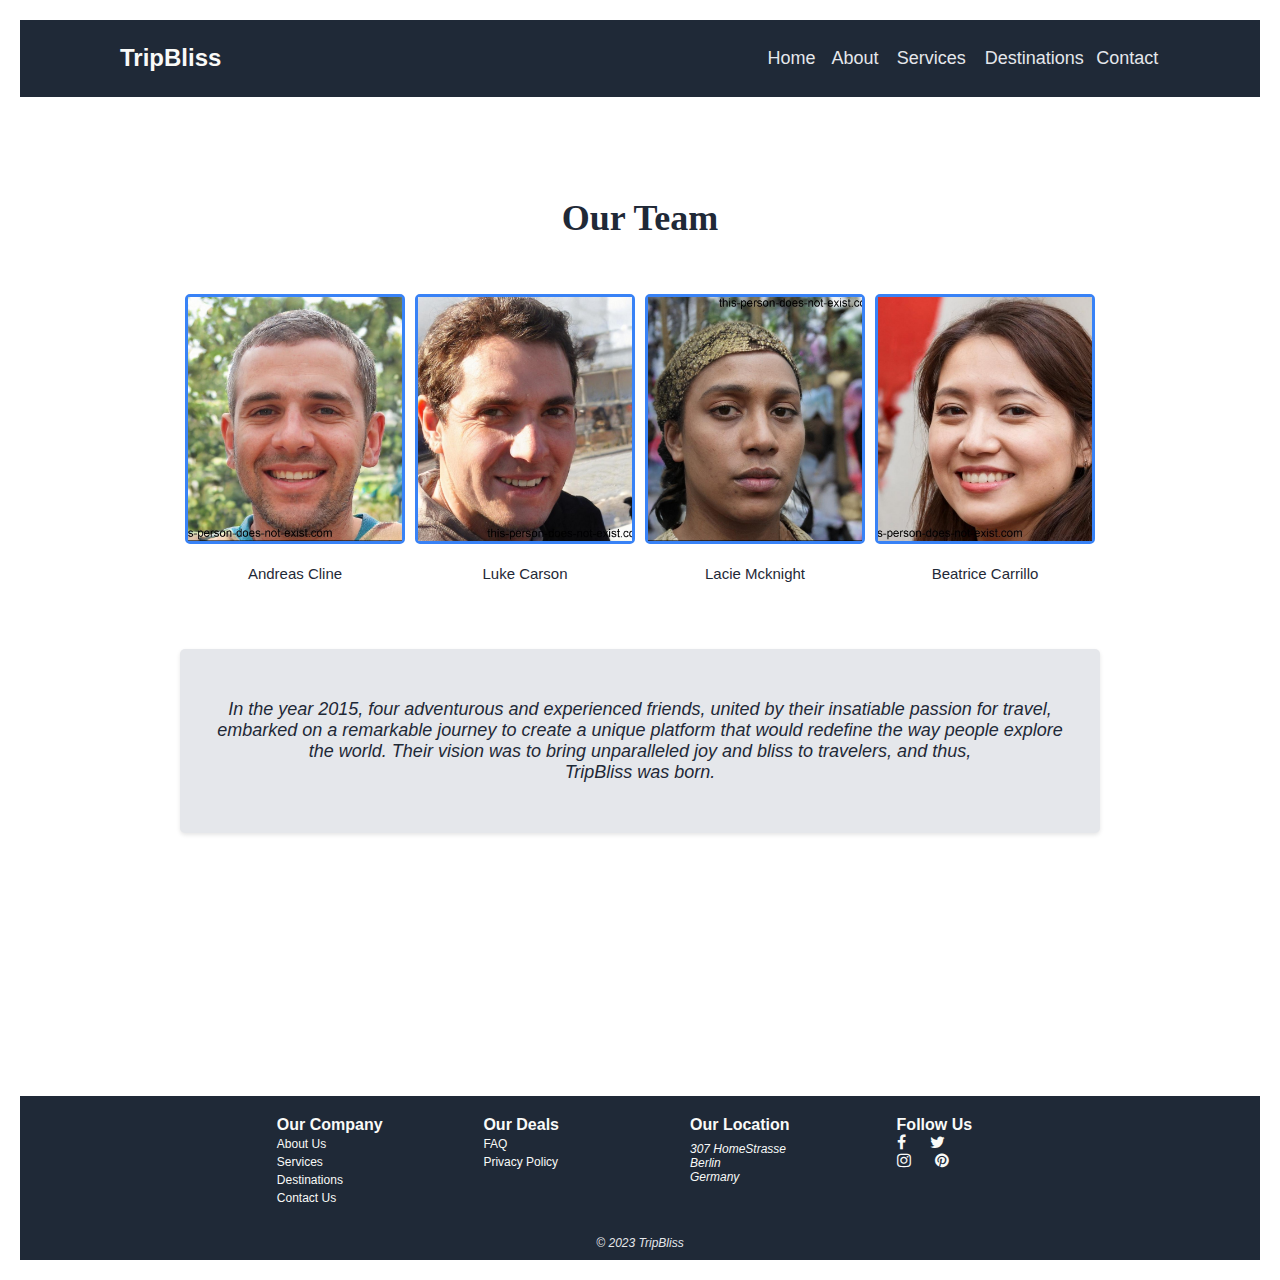
==== commit 114ca80e: "folder organization, header and footer" ====
--- a/pages/about.html
+++ b/pages/about.html
@@ -5,7 +5,7 @@
     <meta name="viewport" content="width=device-width, initial-scale=1.0" />
     <title>About</title>
     <link rel="stylesheet" href="../style.css" />
-    <link rel="stylesheet" href="../about.css"/>
+    <link rel="stylesheet" href="../css/about.css"/>
     <link
       rel="stylesheet"
       href="https://cdnjs.cloudflare.com/ajax/libs/font-awesome/4.7.0/css/font-awesome.min.css"
@@ -14,58 +14,41 @@
   <body>
     <!-- Navbar and Header from index.html -->
     <header>
-      <div class="hero">
-        <section class="header-title">
-          <h1>TripBliss</h1>
-          <button class="menu-button">
-            <div class="menu-icon"></div>
-          </button>
-        </section>
+      <section class="header-title">
+        <h1>TripBliss</h1>
+        <button class="menu-button">
+          <div class="menu-icon"></div>
+        </button>
+      </section>
 
-        <nav>
-          <ul>
-            <li><a href="../index.html">Home</a></li>
-            <li><a href="./about.html">About</a></li>
-            <li><a href="./services.html">Services</a></li>
-            <li><a href="./destinations.html">Destinations</a></li>
-            <li><a href="./contact.html">Contact Us</a></li>
-          </ul>
-        </nav>
-      </div>
-
-      <div class="hero-image">
-        <section>
-          <h1>Make a Booking Today</h1>
-          <p>
-            Welcome to TripBliss. Visit our page to see all of our geat deals.
-            We offer different packages at affordable prices. Discount prices on
-            first 10 bookings.
-          </p>
-          <button type="submit">Book now</button>
-        </section>
-        <figure>
-          <img src="../images/holiday.jpg" height="auto" alt="man on holiday" />
-        </figure>
-      </div>
+      <nav>
+        <ul>
+          <li><a href="../index.html">Home</a></li>
+          <li><a href="./about.html">About</a></li>
+          <li><a href="./services.html">Services</a></li>
+          <li><a href="./destinations.html">Destinations</a></li>
+          <li><a href="./contact.html">Contact</a></li>
+        </ul>
+      </nav>
     </header>
     <main>
       <div class="our-team">
         <h1 class="header-text"> Our Team</h1>
         <div class="image-container">
           <div class="image-item">
-            <img src="./contact-pictures/person1.jpg" alt="tripbliss team member">
+            <img src="../images/contact-pictures/person1.jpg" alt="tripbliss team member">
             <p class="image-caption">Andreas Cline</p>
           </div>
           <div class="image-item">
-            <img src="./contact-pictures/person2.jpg" alt="tripbliss team member">
+            <img src="../images/contact-pictures/person2.jpg" alt="tripbliss team member">
             <p class="image-caption">Luke Carson</p>
           </div>
           <div class="image-item">
-            <img src="./contact-pictures/person3.jpg" alt="tripbliss team member">
+            <img src="../images/contact-pictures/person3.jpg" alt="tripbliss team member">
             <p class="image-caption">Lacie Mcknight</p>
           </div>
           <div class="image-item">
-            <img src="./contact-pictures/person4.jpg" alt="tripbliss team member">
+            <img src="../images/contact-pictures/person4.jpg" alt="tripbliss team member">
             <p class="image-caption">Beatrice Carrillo</p>
           </div>
         </div>
@@ -78,50 +61,49 @@
     </main>
     <footer>
       <section class="wrapper">
-        <div class="footer-col">
-          <h4>Our Company</h4>
-          <ul>
-            <li><a href="./about.html">About Us</a></li>
-            <li><a href="./services.html">Services</a></li>
-            <li><a href="./destinations.html">Destinations</a></li>
-            <li><a href="./contact.html">Contact Us</a></li>
-          </ul>
-        </div>
-
-        <div class="footer-col">
-          <h4>Our Deals</h4>  
-          <ul>
-            <li><a href="#FAQ">FAQ</a></li>
-            <li><a href="#">Privacy Policy</a></li>
-          </ul>
-        </div>
-          
-        <div class="footer-col">
-          <h4>Our Location</h4>
-          <ul>
-            <li>
-              <address>
-                <p>
-                  307 HomeStrasse <br />
-                  Berlin <br />
-                  Germany
-                </p>
-              </address>
-            </li>
-          </ul>
-        </div>
-
-        <div class="footer-col">
-          <div class="social-links"><h4>Follow Us</h4>
-            <a href="#"><span class="fa fa-facebook-f"></span></a>
-            <a href="#"><span class="fa fa-twitter"></span></a>
-            <a href="#"><span class="fa fa-instagram"></span></a>
-            <a href="#"><span class="fa fa-pinterest"></a>
-          </div>
+        <div class="row">
+          <section class="footer-col">
+            <h4>Our Company</h4>
+            <ul>
+              <li><a href="./about.html">About Us</a></li>
+              <li><a href="./services.html">Services</a></li>
+              <li><a href="./destinations.html">Destinations</a></li>
+              <li><a href="./contact.html">Contact Us</a></li>
+            </ul>
+          </section>
+  
+          <section class="footer-col">
+            <h4>Our Deals</h4>
+            <ul>
+              <li><a href="#FAQ">FAQ</a></li>
+              <li><a href="#">Privacy Policy</a></li>
+            </ul>
+          </section>
+  
+          <section class="footer-col">
+            <h4>Our Location</h4>
+            <address>
+              <p>
+                307 HomeStrasse <br />
+                Berlin <br />
+                Germany
+              </p>
+            </address>
+          </section>
+  
+          <section class="footer-col">
+            <div class="socials">
+              <h4>Follow Us</h4>
+              <a href="#"><span class="fa fa-facebook-f"></span></a>
+              <a href="#"><span class="fa fa-twitter"></span></a>
+              <a href="#"><span class="fa fa-instagram"></span></a>
+              <a href="#"><span class="fa fa-pinterest"></a>
+            </div>
+          </section>
         </div>
       </section>
-
-      <div class="copyright"> <em>&copy; 2023 TripBliss</em></div> 
+  
+      <div class="copyright"> <em>&copy; 2023 TripBliss</em></div>
     </footer>
     <!-- CONTENTS   of the Services Page Starts here -->
   </body>
--- a/style.css
+++ b/style.css
@@ -2,170 +2,141 @@
     box-sizing: border-box;
     margin: 0;
     padding: 0;
-}
-
-@font-face {
     font-family: "Roboto", sans-serif;
-    src: url(./fonts/Roboto-Regular.ttf);
+}
+html {
+    font-family: "Roboto";
+}
+body {
+    min-height: 100vw;
+    display: flex;
+    flex-flow: column nowrap;
 }
 
 header {
-    height: 500px;
-    overflow: hidden;
-    max-width: 1400px;
     background-color: #1F2937;
-    padding: 20px;
-    margin: auto;
-    /* position: relative; */
-}
-
+    padding: 5px 100px;
+    position: sticky;
+}
 .header-title {
-    padding: 0.25rem 0.5rem;
+    padding: 0.25rem 0;
     display: flex;
     flex-flow: row nowrap;
     justify-content: space-between;
 }
-
+.header-title h1 {
+    color: #F9FAF8;
+    font-size: 24px;
+    /* max-width: 200px; */
+}
 .menu-button {
     background-color: transparent;
     border: none;
-    width: 48px;
-    height: 48px;
+    width: 30px;
+    height: 30px;
     display: flex;
     justify-content: center;
     align-items: center;
     position: relative;
 }
 
-.menu-icon,
-.menu-icon::before,
-.menu-icon::after {
-    background-color: #E5E7E7;
-    width: 30px;
-    height: 3px;
+.menu-icon, .menu-icon::before, .menu-icon::after {
+    background-color: #E5E7EB;
+    width: 40px;
+    height: 5px;
     border-radius: 5px;
     position: absolute;
     transition: all 0.5s;
 }
 
-.menu-icon::before,
+.menu-icon::before, .menu-icon::after {
+    content: "";
+}
+.menu-icon::before {
+    transform: translate(-20px, -12px);
+}
 .menu-icon::after {
-    content: "";
-}
-
-.menu-icon::before {
-    transform: translate(-15px, -12px);
-}
-
-.menu-icon::after {
-    transform: translate(-15px, 12px);
-}
-
-.header-title h1 {
-    color: #F9FAF8;
-    font-size: 24px;
-    /* max-width: 200px; */
-}
-
-:is(.header-title:hover, .header-title:focus-within) .menu-icon {
+    transform: translate(-20px, 12px);
+}
+
+:is(header:hover, header:focus-within) .menu-icon {
     background-color: transparent;
 }
-
-:is(.header-title:hover, .header-title:focus-within) .menu-icon::before {
-    transform: translateX(-15px) rotate(45deg);
-}
-
-:is(.header-title:hover, .header-title:focus-within) .menu-icon::after {
-    transform: translateX(-15px) rotate(-45deg);
-}
-
-:is(.hero:hover, .hero:focus-within) nav {
+:is(header:hover, header:focus-within) .menu-icon::before {
+    transform: translateX(-20px) rotate(45deg);
+}
+:is(header:hover, header:focus-within) .menu-icon::after {
+    transform: translateX(-20px) rotate(-45deg);
+}
+:is(header:hover, header:focus-within) nav {
     display: block;
 }
 
 header nav {
+    background-color: #1F2937;
     display: none;
-    transform-origin: top center;
-    animation: showMenu 0.5s ease forwards;
-}
-
-@keyframes showMenu {
-    0% {
-        transform: scaleY(0);
-    }
-
-    80% {
-        transform: scaleY(1.2);
-    }
-
-    100% {
-        transform: scaleY(1);
-    }
-}
-
-header nav ul {
+}
+
+header ul {
     list-style-type: none;
-    text-decoration: none;
-    display: flex;
-    flex-flow: column nowrap;
-}
-
-header nav ul li {
+    /* display: flex;
+    flex-flow: column nowrap; */
+}
+
+header nav li {
     padding: 0.5rem;
     border-top: 1px solid #E5E7EB;
-    background-color: #1F2937;
-}
-
-header nav li a {
+}
+
+header nav a {
     display: block;
     text-align: center;
+    width: 80%;
+    margin: auto;
     color: #E5E7EB;
     font-size: 18px;
-    width: 80%;
-    margin: auto;
     text-decoration: none;
 }
 
-nav a:hover,
-nav a:focus {
+header nav a:hover, header nav a:focus {
+    transform: scale(1.2);
+    transform: all 0.3s;
+}
+
+header a:hover {
     color: #3882F6;
-    transform: scale(1.2);
-    transition: all 0.3s;
 }
 
 .hero {
-    position: relative;
-    z-index: 1;
-}
-
-.hero-image {
-    position: absolute;
-    top: 100px;
+    /* width: 1400px; */
+    background-color: #1F2937;
     display: flex;
     flex-direction: column;
-    color: #E5E7EB;
-    margin: 10px 0;
-    padding: 5px;
-}
-
-.hero-image h1 {
+    color: #E5E7E7;
+    margin-top: -100px;
+    margin-left: -160px;
+    margin-right: -160px;
+    padding: 30px 100px;
+} 
+
+.hero img {
+    width: 50%;
+    border-radius: 5px;
+}
+
+.hero h1 {
     font-size: 24px;
     font-weight: 800;
     color: #F9FAF8;
 }
-
-.hero-image p {
+.hero  p {
     font-size: 18px;
     color: #E5E7E7;
     padding: 10px 0;
     flex: 1;
 }
 
-.hero-image img {
-    border-radius: 5px;
-}
-
-.hero-image button {
+.hero button {
     display: block;
     background-color: #3882F6;
     color: #F9FAF8;
@@ -176,192 +147,48 @@
     cursor: pointer;
 }
 
-.hero-image button:hover {
+.hero button:hover {
     transform: scale(0.95);
 }
-
 .hero-image img {
     width: 300px;
 }
-
 main {
-    min-height: 800px;
-}
-
-/*footer*/
-
-footer {
-    background-color: #1F2937;
-    padding: 20px;
+    min-height: 500px;
+}
+
+.social {
+    display: flex;
+    justify-content: center;
+    gap: 5rem;
+    align-items: flex-end;
+    color: #E5E7EB;
+    font-size: large;
+}
+.social a {
     color: #E5E7E7;
-}
-
-footer .wrapper {
-    max-width: 1400px;
-    margin: auto;
-    display: block;
-    /* flex-direction: column; 
-    flex-wrap: wrap;  */
-}
-
-
-footer .wrapper ul {
-    list-style-type: none;
-
-}
-
-.footer-col ul li:not(:last-child) {
-    margin-bottom: 10px;
-}
-
-footer .wrapper ul li a {
-    text-decoration: none;
-    text-transform: capitalize;
-    color: #E5E7EB;
-    display: block;
-    transition: all 0.3s ease;
-}
-
-footer .footer-col ul li a:hover {
-    color: #3882F6;
-    padding-left: 5px;
-    transform: scale(0.9);
-}
-
-.footer-col {
-    width: 25%;
-    padding: 0 15px;
-}
-
-.footer-col h4 {
-    font-size: 18px;
-    color: #E5E7E7;
-    text-transform: capitalize;
-    margin-bottom: 30px;
-    font-weight: 500;
-    position: relative;
-}
-
-.footer-col h4::before {
-    content: "";
-    position: absolute;
-    left: 0;
-    bottom: -10px;
-    height: 2px;
-    box-sizing: border-box;
-    width: 50px;
-}
-
-.footer-col ul li {
-    margin-bottom: 10px;
-}
-
-.footer-col .social-links a {
-    display: inline-block;
-    color: #E5E7EB;
-    height: 40px;
-    width: 40px;
-    margin: 0 10px 10px 0;
-}
-
-.footer-col .social-links a:hover {
-    color: #E5E7E7;
-    /* background-color: rgba(255,255,255,0.2); */
-    text-align: center;
-    border-radius: 50%;
-    line-height: 40px;
-}
-
-footer .copyright {
-    display: flex;
-    align-items: center;
-    justify-content: center;
-}
-
-@media screen and (min-width: 768px) {
-    header {
-        height: 450px;
-        padding: 10px 100px;
-    }
-
-    header nav {
-        display: flex;
-    }
-
-    header nav ul {
-        flex-flow: row;
-    }
-
-    header nav ul li {
-        border-top: none;
-        background-color: transparent;
-        padding-right: 35px;
-
-    }
-
-    header .hero {
-        display: flex;
-        justify-content: space-between;
-        height: 100px;
-    }
-
-    .menu-button {
-        display: none;
-    }
-
-    header nav li a {
-        display: flex;
-        color: #E5E7E7;
-
-    }
-
-    .hero-image {
-        display: flex;
-        flex-direction: row;
-        justify-content: space-around;
-    }
-
-    .hero-image h1 {
-        font-size: 48px;
-    }
-
-    .hero-image p {
-        margin-right: 50px;
-        padding-right: 20px;
-    }
-
-    .hero-image img {
-        width: 400px;
-        height: auto;
-        border-radius: 5px;
-        margin: 0 100px 0 50px;
-
-    }
-
-    /*footer styles*/
-
-    footer .wrapper {
-        max-width: 1400px;
-        margin: auto;
-        display: flex;
-        flex-wrap: wrap;
-    }
-
-}
-
+    align-items: flex-end;
+}
+.copyright {
+    display: flex;
+    justify-content: center;
+    align-items: end;
+    margin: 5px 0;
+    padding: 5px;
+}
 main {
     padding-left: 10rem;
-    padding-right: 10rem;
+    padding-right: 10rem ;
     padding-top: 100px;
     padding-bottom: 100px;
-    color: #1f2937;
-}
-
-p {
+    color:#1f2937;
+}
+
+p{
     padding-top: 20px;
     padding-bottom: 20px;
     font-size: 18px;
-    color: #1f2937;
+    color:#1f2937;
 }
 
 .divOffers,
@@ -370,32 +197,7 @@
     justify-content: space-between;
 }
 
-.card {
-    height: 10rem;
-    width: 32rem;
-    border-radius: 20px;
-    overflow: hidden;
-    box-shadow: 0px 0px 10px 1px #E5E7EB;
-}
-
-.card.first {
-    display: flex;
-    flex-direction: row;
-    justify-content: space-between;
-}
-
-.card.second {
-    position: relative;
-    text-align: center;
-}
-
-.smallCardDiv {
-    display: flex;
-    flex-direction: column;
-    align-items: center;
-}
-
-button {
+button{
     background-color: #3882f6;
     color: white;
     border: 0 none;
@@ -415,16 +217,15 @@
     height: 40px;
     margin: 15px 0 0 180px;
 }
-
-.smallCard {
-    height: 10rem;
-    width: 12rem;
+.figure {
+    height: 12rem;
+    width: 16rem;
     border-radius: 20px;
     overflow: hidden;
     box-shadow: 0px 0px 10px 1px #E5E7EB;
 }
 
-.quote {
+.quote{
     background-color: #E5E7EB;
     color: #1f2937;
     height: 8rem;
@@ -436,7 +237,7 @@
     flex-direction: column;
 }
 
-.parisDiv {
+.parisDiv{
     padding-left: 30px;
     display: flex;
     flex-direction: column;
@@ -444,20 +245,20 @@
     justify-content: center;
 }
 
-.help {
+.help{
     display: flex;
     justify-content: center;
     margin-top: 40px;
     align-items: center;
-    flex-direction: row;
-}
-
-.helpDiv {
+    flex-direction: row; 
+}
+
+.helpDiv{
     display: flex;
     justify-content: center;
     margin-top: 40px;
     align-items: center;
-    flex-direction: row;
+    flex-direction: row; 
     background-color: #3882f6;
     color: white;
     height: 6rem;
@@ -466,13 +267,118 @@
 
 }
 
-.buttonHelp {
+.buttonHelp{
     border-color: white;
     border: solid 2px;
     margin-left: 20px;
 }
 
-h1 {
+h1{
     font-size: 36px;
     color: #1f2937;
+}
+
+/*footer*/
+footer {
+    display: flex;
+    flex-direction: column;
+    background-color: #1F2937;
+    margin-top: auto;
+    color: #E5E7EB;
+    max-width: 1400px;
+}
+
+footer .row {
+    display: flex;
+    flex-wrap: wrap;
+}
+
+.wrapper ul {
+    list-style: none;
+}
+footer .wrapper {
+ margin: auto;
+ padding: 20px 0;
+}
+
+.footer-col {
+    width: 25%;
+    padding: 0 50px;
+}
+.footer-col h4 {
+    font-size: 16px;
+    color: #F9FAF8;
+}
+
+.footer-col ul li a {
+    font-size: 14px;
+    color: #F9FAF8;
+    text-decoration: none;
+    font-size: 12px;
+}
+.footer-col ul a:hover {
+    color: #3882F6;
+    padding-left: 10px;
+    transform: scale(0.95);
+}
+.footer-col p {
+    color: #F9FAF8;
+    font-size: 12px;
+    padding-top: -10px;
+    margin-top: -12px;
+}
+.footer-col .socials a {
+    color: #F9FAF8;
+    padding: 5px 20px 0 0;
+}
+.footer-col .socials a:hover {
+    color: #3882f6;
+}
+.copyright {
+    font-size: 12px;
+}
+@media screen and (min-width: 768px) {
+    header {
+        padding: 20px 100px; 
+        display: flex;
+        justify-content: space-between;
+    }
+    header .menu-button {
+        display: none;
+    }
+    
+    header nav {
+        display: flex;
+    }
+    header nav li {
+        border-top: none;
+        display: flex;
+    }
+    header nav ul {
+        display: flex;
+        justify-content: space-between; 
+    }
+    header nav a:hover, header nav a:focus {
+        transform: scale(0.95);
+    }
+  
+    .hero {
+        display: flex;
+        flex-direction: row;
+    }
+    .hero h1 {
+        font-size: 48px;
+    }
+    .hero p {
+        margin-right: 50px;
+        padding-right: 20px;
+    }
+    .hero img {
+        width: 350px;
+        height: auto;
+    }
+
+    main {
+        min-height: max-content;
+    }
 }--- a/css/about.css
+++ b/css/about.css
@@ -0,0 +1,48 @@
+body{
+    max-width: 1400px;
+    margin: 0 auto;
+    padding:20px;
+    font-family:'Roboto';
+}
+.our-team .header-text{
+font-family:'Roboto';
+font-size:36px;
+color: #1f2937;
+text-align:center;
+}
+.image-container {
+    display: flex;
+    justify-content: space-evenly;
+    padding-top:50px;
+  }
+
+  .image-item {
+    flex: 1;
+    margin: 5px;
+    border-radius: 5px;
+    border: 3px solid #3882F6;
+    width: 250px;
+    height:250px;
+  }
+
+  .image-item img {
+    width: 100%;
+    height: 100%;
+    object-fit: cover;
+  }
+  .image-caption {
+    text-align: center;
+    font-size: 15px;
+    margin-top: 0px;
+  }
+  .history{
+    font-family:'Roboto Light';
+    font-style:italic;
+    font-size:36px;
+    margin-top:100px;
+    padding:30px;
+    text-align: center;
+    background-color: #e5e7eb;
+    border-radius: 5px;
+    box-shadow: 0 2px 4px rgba(0, 0, 0, 0.1);
+  }